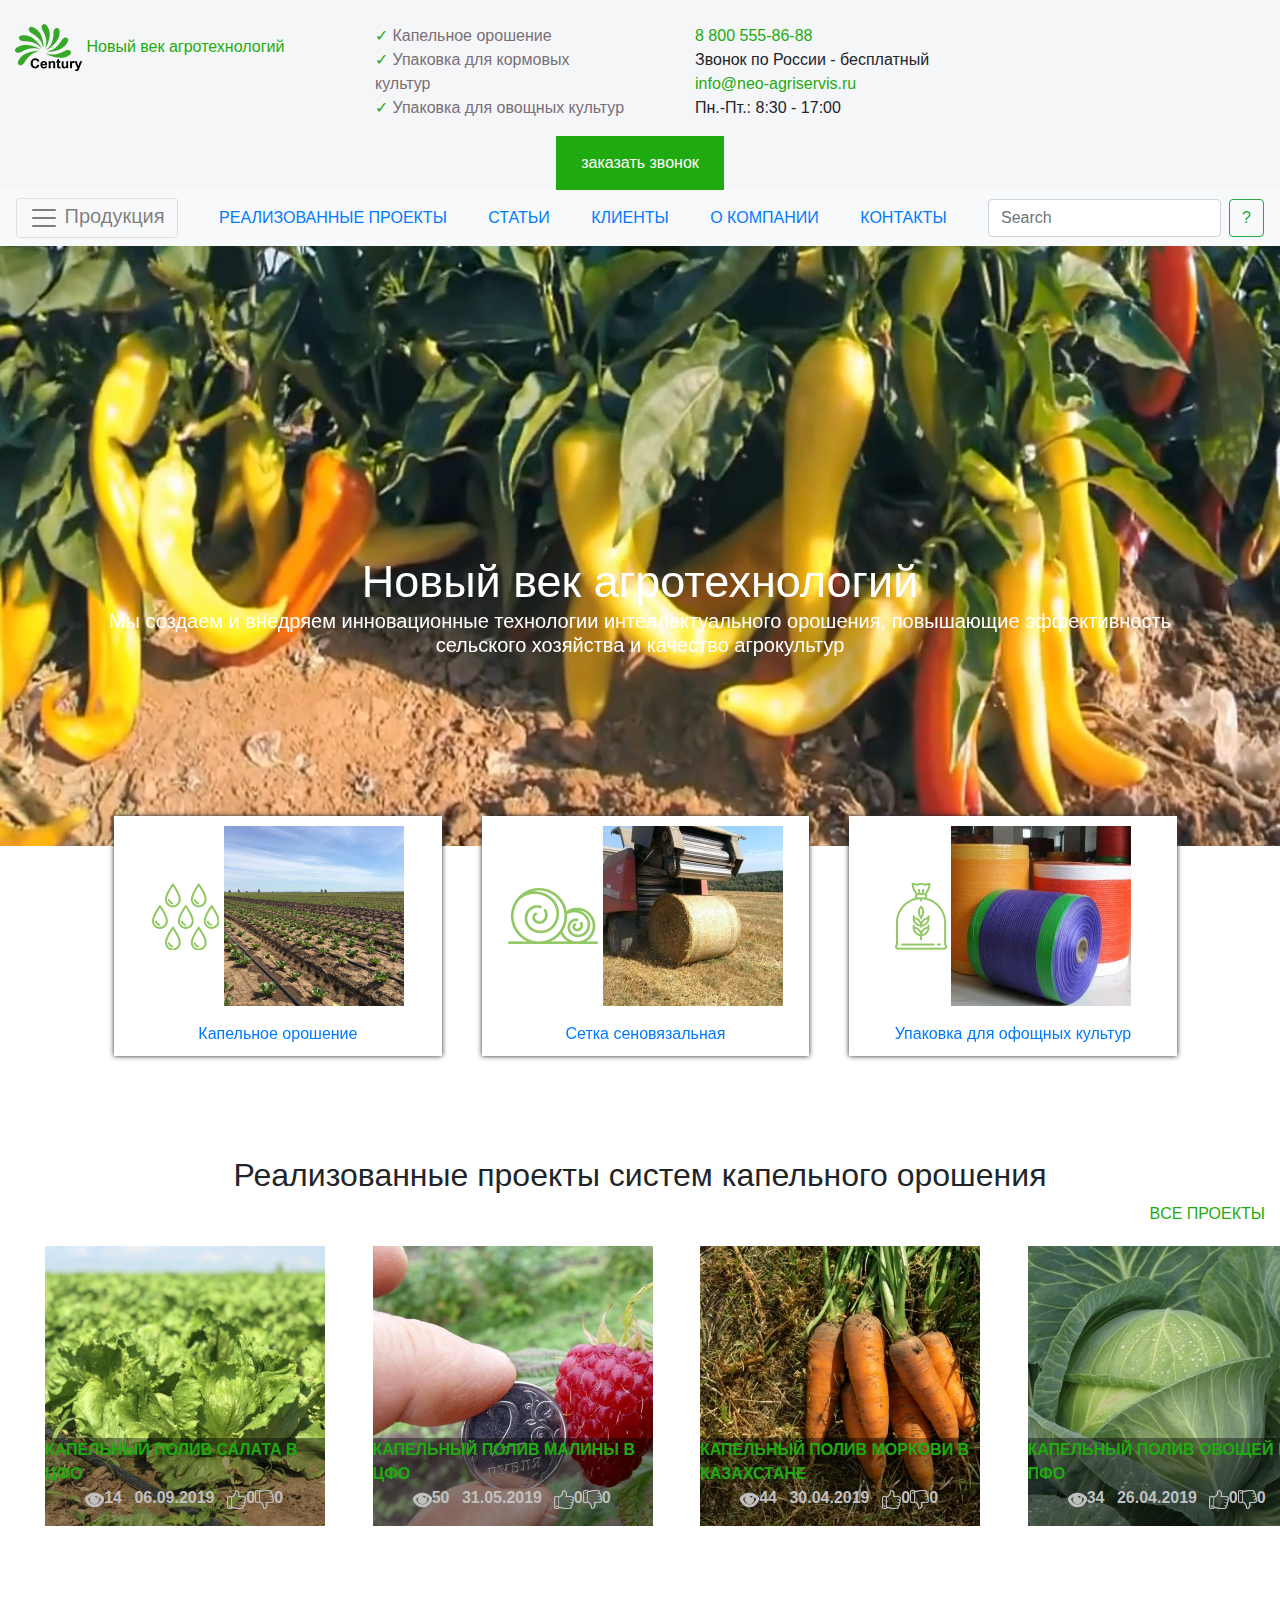
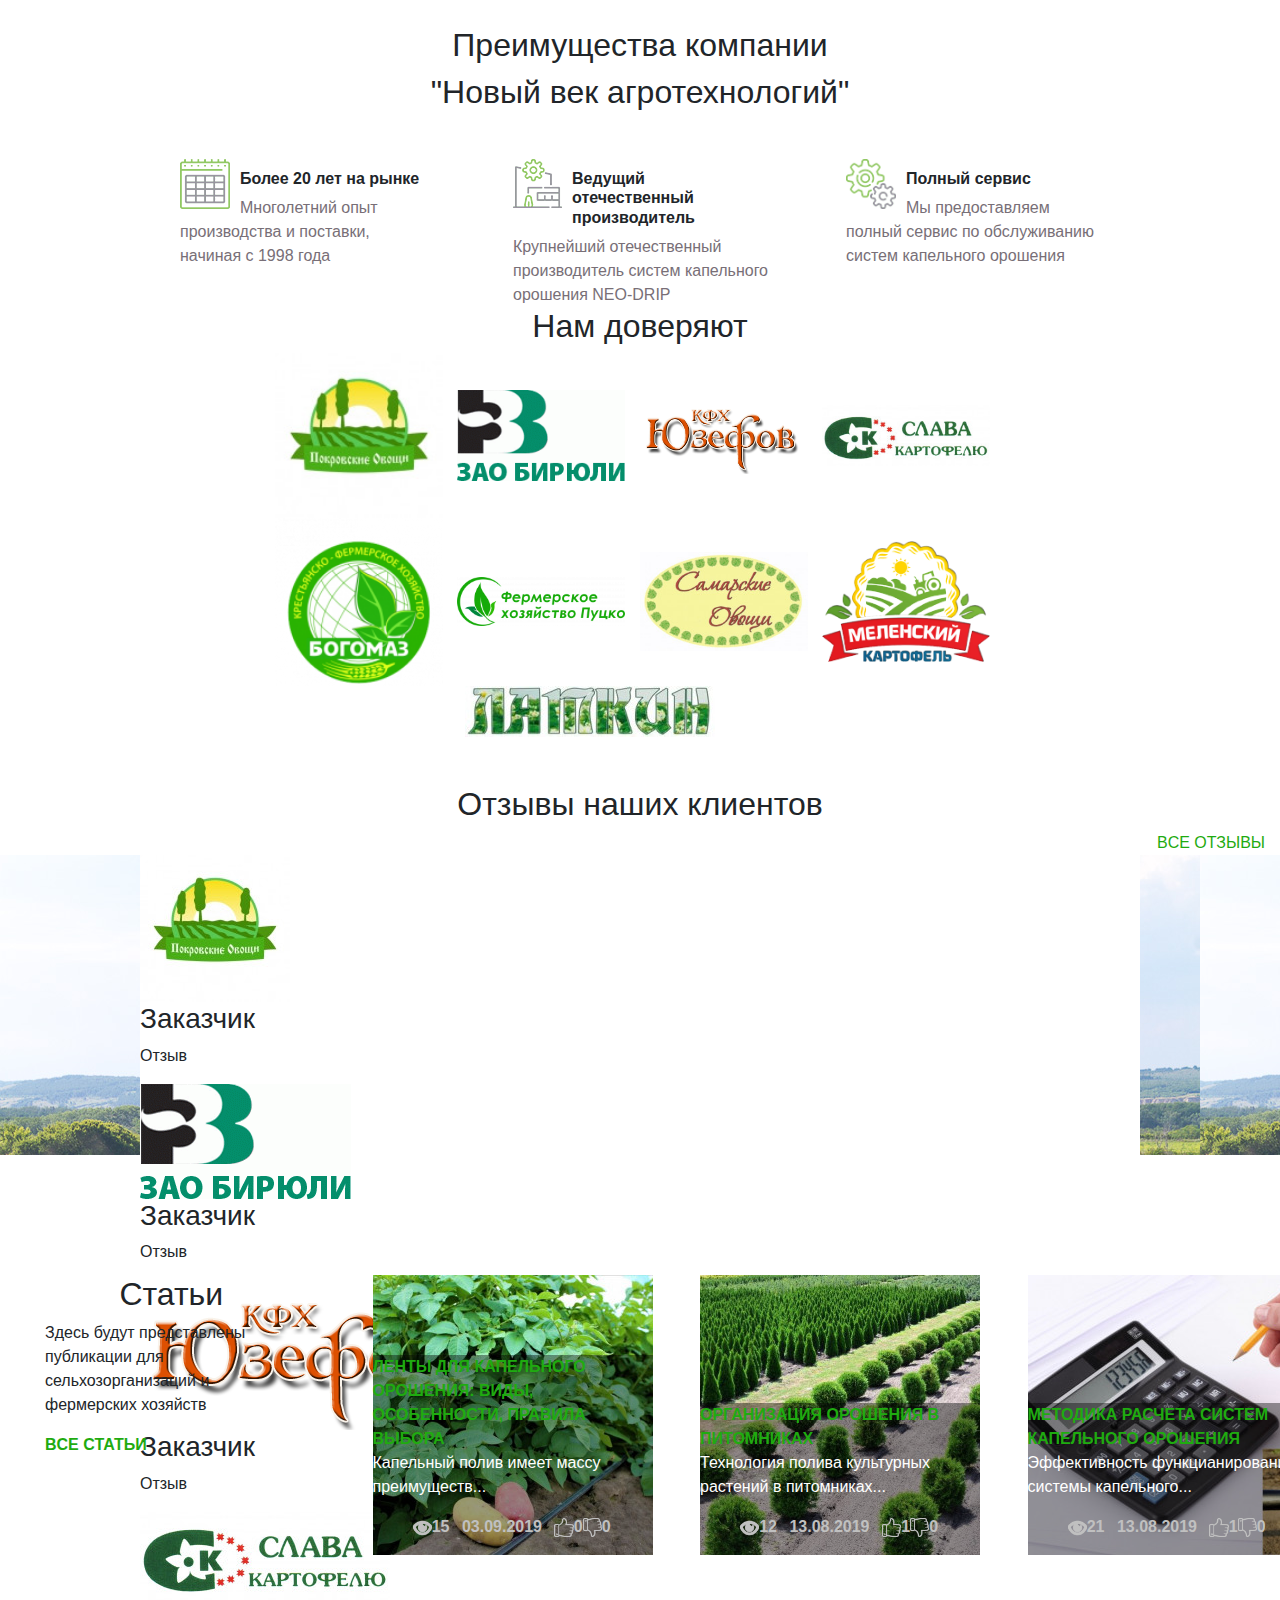
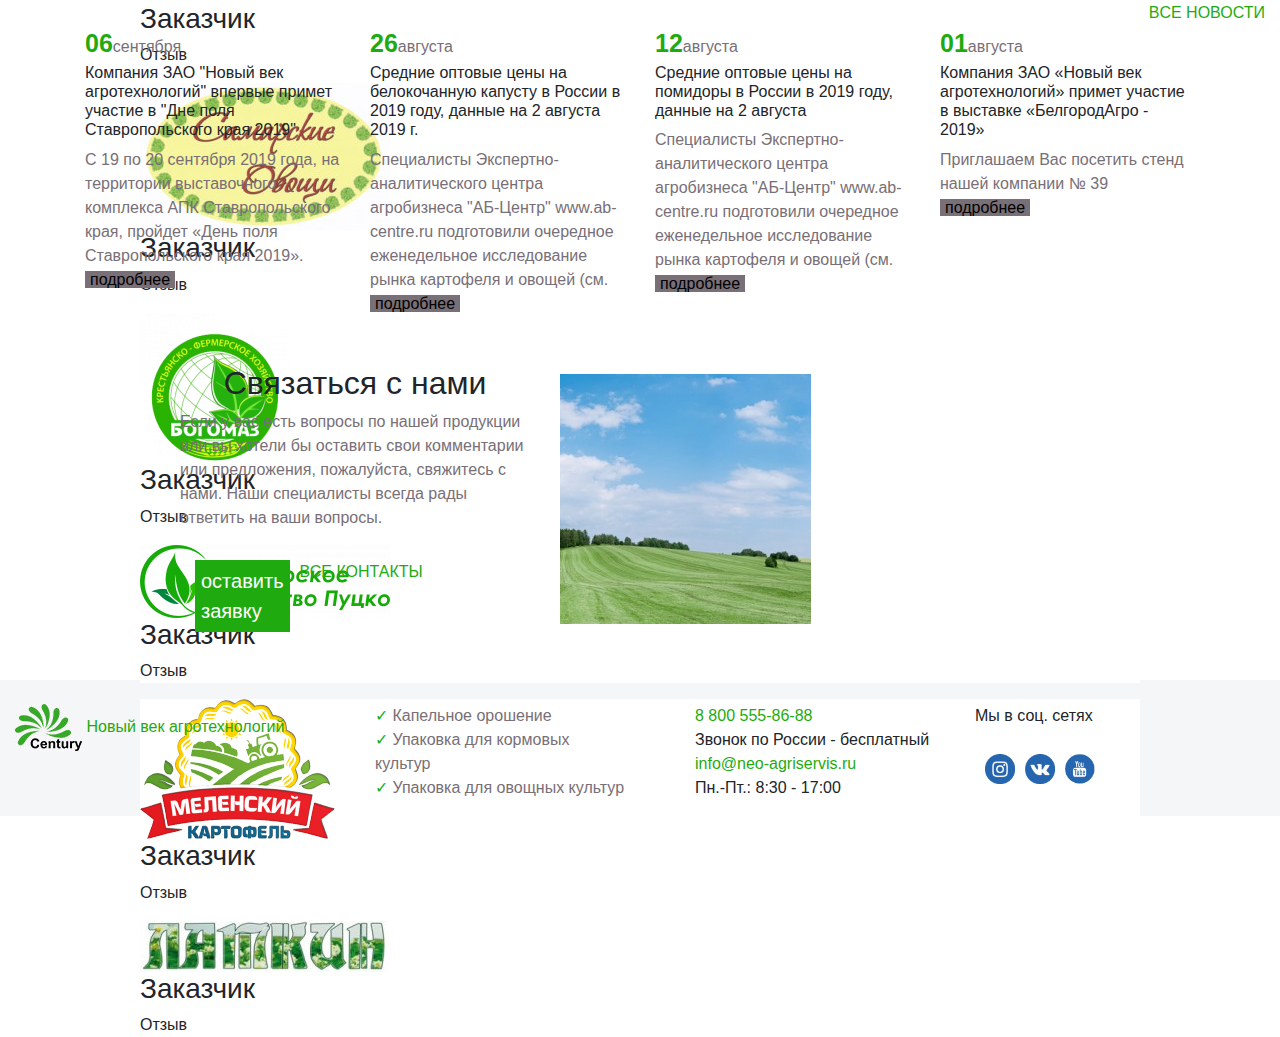
==== index.html @ cffcc02d "Update index.html" ====
<!DOCTYPE html>
<html lang="ru">

  <head>
    <link href="style.css" rel="stylesheet">
  	<meta charset="UTF-8">
  	<title>Century</title>
  	<meta name="viewport" content="width=device-width, initial-scale=1">
    <script src="https://code.jquery.com/jquery-3.2.1.slim.min.js" integrity="sha384-KJ3o2DKtIkvYIK3UENzmM7KCkRr/rE9/Qpg6aAZGJwFDMVNA/GpGFF93hXpG5KkN"
        crossorigin="anonymous"></script>
    <script src="https://cdnjs.cloudflare.com/ajax/libs/popper.js/1.12.9/umd/popper.min.js" integrity="sha384-ApNbgh9B+Y1QKtv3Rn7W3mgPxhU9K/ScQsAP7hUibX39j7fakFPskvXusvfa0b4Q"
        crossorigin="anonymous"></script>
    <script src="https://maxcdn.bootstrapcdn.com/bootstrap/4.0.0/js/bootstrap.min.js" integrity="sha384-JZR6Spejh4U02d8jOt6vLEHfe/JQGiRRSQQxSfFWpi1MquVdAyjUar5+76PVCmYl"
        crossorigin="anonymous"></script>
    <link rel="stylesheet" href="https://stackpath.bootstrapcdn.com/bootstrap/4.3.1/css/bootstrap.min.css" integrity="sha384-ggOyR0iXCbMQv3Xipma34MD+dH/1fQ784/j6cY/iJTQUOhcWr7x9JvoRxT2MZw1T" crossorigin="anonymous">
    <link rel="stylesheet" type="text/css" href="slick/slick.css"/>
    <link rel="stylesheet" type="text/css" href="slick/slick-theme.css"/>
  </head>

  <body>
  	<header>
  		<div id="header" class="container-fluid">
  		  <div class="row">
  		  	<div class="lable col-md-3 col-xs-12 mt-4">
  		  	   <img  class= "lable_pic" src="img/logo.jpg" alt="лого">
  		  	   <span class="brand">Новый век агротехнологий</span>
  		    </div>
  		    <div class="col-md-3 mt-4 d-none d-md-block">
  		      <ul class="header_links">
                               <li>
                          <a class="link" href=""> Капельное орошение</a>
            
                            </li>
                                <li>
                          <a class="link" href=""> Упаковка для кормовых культур</a>
            
                            </li>
                                <li>
                          <a class="link" href="">Упаковка для овощных культур</a>
            
                            </li>
              </ul>

  		    </div>
  		    <div class="col-md-3 mt-4 d-none d-md-block">
  		    	<ul>
  		    		<li>
  		    			<a class= "connect" href="">8 800 555-86-88</a> <br>
  		    			<span>Звонок по России - бесплатный</span>

  		    		</li>
  		    		<li>
  		    			<a class= "connect" href="">info@neo-agriservis.ru</a> <br>
  		    			<span>Пн.-Пт.: 8:30 - 17:00</span>
              </li>
  		
  		    	</ul>

  		    </div>
  		    <div class="call col-md-3 d-none d-md-block">
  		    	<!-- <a id="call" href="#" >заказать звонок</a> -->

  		    </div>
  		</div>
    </div>
      <div class="content">
      <button class="show_popup green_btn" rel="popup1">заказать звонок</button>
    </div>
    <div class="overlay_popup"></div>
    <div class="popup" id="popup1">
      <div class="object">
        <form class="ajaxForm" action="https://formcarry.com/s/Vk61WNeO0Vi" method="POST" accept-charset="UTF-8">
          <p><input type="text" id="fio" name="fio" placeholder="ФИО" required onChange="store()"></p>
          <p><input type="tel" id="tel" name="phonenumber" placeholder="Телефон" required onChange="store()"></p>
          <p><select name="region" id="selecter">
              <option value="none" hidden="">Регион</option>
              <option value="Краснодарский край">Краснодарский край</option>
              <option value="Оренбургская область">Оренбургская область</option>
              <option value="Республика Алтай">Республика Алтай</option>
              <option value="Тюменская область">Тюменская область</option>
            </select></p>
          <p><textarea id="com" rows="10" cols="45" name="message"></textarea></p>
          <input type="submit" name="отправить" class="green_btn">
        </form>
      </div>
    </div>



  	</header>
  	    <nav class="navbar navbar-light bg-light ">
        <button class="navbar-toggler" data-toggle="collapse" data-target="#navbarMenu">
            <span id="botton" class="navbar-toggler-icon"> </span>
            <span>Продукция</span>
        </button>
        <div class="collapse navbar-collapse" id="navbarMenu">
            <ul class="navbar-nav">
                <li class="nav-item">
                    <a href="#" class="nav-link">Капельное орошение</a>
                </li>
                <li class="nav-item">
                    <a href="#" class="nav-link">Упаковка для офощных культур</a>
                </li>
                <li class="nav-item">
                    <a href="#" class="nav-link">Упаковка для кормовых культур</a>
                </li>
                <li class="nav-item d-block d-md-none ">
                    <a href="#" class="nav-link">Реализованные проекты</a>
                </li>
                <li class="nav-item d-block d-md-none ">
                    <a href="#" class="nav-link">Статьи</a>
                </li>
                <li class="nav-item d-block d-md-none ">
                    <a href="#" class="nav-link">Клиенты</a>
                </li>
                <li class="nav-item d-block d-md-none ">
                    <a href="#" class="nav-link">О компании</a>
                </li>
                <li class="nav-item d-block d-md-none ">
                    <a href="#" class="nav-link">Контакты</a>
                </li>
            </ul>
        </div>
     <a class="d-none d-md-block" href="#">РЕАЛИЗОВАННЫЕ ПРОЕКТЫ</a>
     <a class="d-none d-md-block" href="#">СТАТЬИ</a>
     <a class="d-none d-md-block" href="#">КЛИЕНТЫ</a>
     <a class="d-none d-md-block" href="#">О КОМПАНИИ</a>
     <a class="d-none d-md-block" href="#">КОНТАКТЫ</a>
     <form class="form-inline">
    <input class="form-control mr-sm-2" type="search" placeholder="Search" aria-label="Search">
    <button class="btn btn-outline-success my-2 my-sm-0" type="submit">?</button>
  </form>
    </nav>
    <div class="intro">
        <div class="video">
            <video class="video_media" src="img/video.mp4" autoplay muted loop></video>
        </div>

        <div class="intro_content">
            <div class="container">
                <h1 class="intro_title1">Новый век агротехнологий</h1>
                <h3 class="intro_title2">Мы создаем и внедряем инновационные технологии интеллектуального орошения, повышающие эффективность сельского хозяйства и качество агрокультур</h3>
            </div>
        </div>
    </div>


<div class="conteiner">
  <div class="row">
    <div class="col-xs-0 col-md-1"></div>
    <div class="doublePic col-xs-12 col-md-3">
      <p>
        <img src="img/kap.png" alt="Капельное орошение эмблема">
<img src="img/pole.jpg" alt="Капельное орошение">
</p>
<a href="#" class="description">Капельное орошение</a>
  </div>
  <div class="doublePic col-xs-12 col-md-3 ">
      <p>
        <img src="img/ceno.png" alt="Сетка сеновязальная эмблема">
<img  src="img/1557319022494.JPEG" alt="Сетка сеновязальная">
</p>
<a href="#" class="description">Сетка сеновязальная</a>
  </div>
  <div class="doublePic col-xs-12 col-md-3 ">
      <p>
        <img src="img/ov.png" alt="Упаковка для офощных культур эмблема">
<img  src="img/motok.JPG" alt="Упаковка для офощных культур">
</p>
<a href="#" class="description">Упаковка для офощных культур</a>
  </div>
  <div class="col-xs-0 col-md-1"></div>
</div>
</div>
<!---->
<div class="completedProjects">
  <h2 class="completedProjectsText">Реализованные проекты систем капельного орошения</h2>
  <div class ="col-md-12"> <span class="allProjects"><a class="connect"  href="#">ВCЕ ПРОЕКТЫ</a></span></div>
<div class="conteiner">
  <div class="row">
    <div class="col-xs-12 col-md-3">
      <div class="image">
     <a href="#"> <img src="img/gogo.JPG.jpg" alt="Капельный полив салата"></a>
     <div class="imageText">
     <span><a href="#"> КАПЕЛЬНЫЙ ПОЛИВ САЛАТА В ЦФО</a></span>
     <ul>
    <li> <img class="imagePng" src="img/w128h1281338911594eye.png" alt="Глаз">14</li>
    <li>06.09.2019</li>
    <li><span> <img class="imagePng" src="img/like.png" alt="like">0<img class="imagePng" src="img/dislike.png" alt="dislike">0</span></li>
   </ul>
   </div>
   </div>
    </div>
    <div class="col-xs-12 col-md-3">
      <div class="image">
     <a href="#"> <img src="img/IMG_8716_0.JPG" alt="Капельный полив малины"></a>
     <div class="imageText">
     <span><a href="#"> КАПЕЛЬНЫЙ ПОЛИВ МАЛИНЫ В ЦФО</a></span>
     <ul>
    <li> <img class="imagePng" src="img/w128h1281338911594eye.png" alt="Глаз">50</li>
    <li>31.05.2019</li>
    <li><span> <img class="imagePng" src="img/like.png" alt="like">0<img class="imagePng" src="img/dislike.png" alt="dislike">0</span></li>
   </ul>
   </div>
   </div>
    </div>
    <div class="col-xs-12 col-md-3">
      <div class="image">
     <a href="#"> <img src="img/GP9Q2319.jpg" alt="Капельный полив моркови"></a>
     <div class="imageText">
     <span><a href="#"> КАПЕЛЬНЫЙ ПОЛИВ МОРКОВИ В КАЗАХСТАНЕ</a></span>
     <ul>
    <li> <img class="imagePng" src="img/w128h1281338911594eye.png" alt="Глаз">44</li>
    <li>30.04.2019</li>
    <li><span> <img class="imagePng" src="img/like.png" alt="like">0<img class="imagePng" src="img/dislike.png" alt="dislike">0</span></li>
   </ul>
   </div>
   </div>
    </div>
    <div class="col-xs-12 col-md-3">
      <div class="image">
     <a href="#"> <img src="img/a_003.jpg" alt="Капельный полив овощей"></a>
     <div class="imageText">
     <span><a href="#"> КАПЕЛЬНЫЙ ПОЛИВ ОВОЩЕЙ В ПФО</a></span>
     <ul>
    <li> <img class="imagePng" src="img/w128h1281338911594eye.png" alt="Глаз">34</li>
    <li>26.04.2019</li>
    <li><span> <img class="imagePng" src="img/like.png" alt="like">0<img class="imagePng" src="img/dislike.png" alt="dislike">0</span></li>
   </ul>
   </div>
   </div>


  </div>
</div>
</div>
</div>
<!---->
  <div class="completedProjects container">
          <div class="completedProjectsText">
        <h2>Преимущества компании </h2>
        <h2>"Новый век агротехнологий"</h2>
      </div>
      <div class="row mt-5">
      <div class="col-xs-0 col-md-1"></div>
      <div class="col-xs-12 col-md-3 mr-md-5">
        <div class="advantages">
          <img src="img/1.png" alt="20 years">
        </div>
          <div class="advantages">
          <h6 class="advantagesTitle">Более 20 лет на рынке</h6>
          <span class="advantagesText">Многолетний опыт производства и поставки, начиная с 1998 года</span>
        </div>
      </div>
      <div class="col-xs-12 col-md-3  mr-md-5">
        <div class="advantages">
          <img src="img/4.png" alt="leader">
        </div>
        <div class="advantages">
          <h6 class="advantagesTitle">Ведущий отечественный производитель</h6>
          <span class="advantagesText">Крупнейший отечественный производитель систем капельного орошения NEO-DRIP</span>
        </div>
      </div>
      <div class="col-xs-12 col-md-3  mr-md-5">
        <div class="advantages">
          <img src="img/6.png" alt="service">
        </div>
        <div class="advantages">
          <h6 class="advantagesTitle">Полный сервис</h6>
          <span class="advantagesText">Мы предоставляем полный сервис по обслуживанию систем капельного орошения</span>
        </div>
      </div>
      <div class="col-xs-0 col-md-1"></div>
    </div>
  </div>
  <div class="container">
    <h2 class="completedProjectsText">Нам доверяют</h2>
    <div class="row">
      <div class="col-xs-0 col-md-2"></div>
      <div class="col-xs-4 col-md-8">
        <img class="companyImg" src="img/ovosh.jpg" alt="company">
        <img class="companyImg" src="img/zao.gif" alt="company">
        <img class="companyImg" src="img/uzef.png" alt="company">
        <img class="companyImg" src="img/374544.jpg" alt="company">
      </div>
      <div class="col-xs-0 col-md-2"></div>
       <div class="col-xs-0 col-md-2"></div>
      <div class="col-xs-4 col-md-8">
        <img class="companyImg" src="img/bogomaz-logo.png" alt="company">
        <img class="companyImg" src="img/ferma.png" alt="company">
        <img class="companyImg" src="img/a.jpg" alt="company">
        <img class="companyImg" src="img/kartofel.png" alt="company">

      </div>
      <div class="col-xs-0 col-md-2"></div>
    <div class="col-xs-2 col-md-4"></div>
    <div class="col-xs-8 col-md-4">
      <img src="img/latkin-logo.jpg" alt="company">
    </div>
    <div class="col-xs-2 col-md-4"></div>
  </div>
</div>
<h2 class="completedProjectsText mt-5">Отзывы наших клиентов</h2>
  <div class ="col-md-12"> <span class="allProjects"><a class="connect"  href="#">ВCЕ ОТЗЫВЫ</a></span></div>
<div class="reviews">
   
<div class="blockSlider">
  <div class="sl">
    <div class="sl_slide">
      <img src="img/ovosh.jpg" alt="slide" class=sl_img>
      <div class="sl_text">
        <h3 class="sl_zag">Заказчик</h3>
        <p class="sl_desc">Отзыв</p>
      </div>
    </div>
    <div class="sl_slide">
      <img src="img/zao.gif" alt="slide" class=sl_img>
      <div class="sl_text">
        <h3 class="sl_zag">Заказчик</h3>
        <p class="sl_desc">Отзыв</p>
      </div>
    </div>
    <div class="sl_slide">
      <img src="img/uzef.png" alt="slide" class=sl_img>
      <div class="sl_text">
        <h3 class="sl_zag">Заказчик</h3>
        <p class="sl_desc">Отзыв</p>
      </div>
    </div>
    <div class="sl_slide">
      <img src="img/374544.jpg" alt="slide" class=sl_img>
      <div class="sl_text">
        <h3 class="sl_zag">Заказчик</h3>
        <p class="sl_desc">Отзыв</p>
      </div>
    </div>
    <div class="sl_slide">
      <img src="img/a.jpg" alt="slide" class=sl_img>
      <div class="sl_text">
        <h3 class="sl_zag">Заказчик</h3>
        <p class="sl_desc">Отзыв</p>
      </div>
    </div>
    <div class="sl_slide">
      <img src="img/bogomaz-logo.png" alt="slide" class=sl_img>
      <div class="sl_text">
        <h3 class="sl_zag">Заказчик</h3>
        <p class="sl_desc">Отзыв</p>
      </div>
    </div>
    <div class="sl_slide">
      <img src="img/_olcqEoeag65jRsN.png" alt="slide" class=sl_img>
      <div class="sl_text">
        <h3 class="sl_zag">Заказчик</h3>
        <p class="sl_desc">Отзыв</p>
      </div>
    </div>
    <div class="sl_slide">
      <img src="img/_001.png" alt="slide" class=sl_img>
      <div class="sl_text">
        <h3 class="sl_zag">Заказчик</h3>
        <p class="sl_desc">Отзыв</p>
      </div>
    </div>
    <div class="sl_slide">
      <img src="img/latkin-logo.jpg" alt="slide" class=sl_img>
      <div class="sl_text">
        <h3 class="sl_zag">Заказчик</h3>
        <p class="sl_desc">Отзыв</p>
      </div>
    </div>
</div>
</div>
</div>
<!---->
<div class="completedProjects">
<div class="conteiner">
  <div class="row">
    <div class="col-xs-12 col-md-3">
      <div class="image">
     <h2 class="completedProjectsText">Статьи</h2>
    <p>Здесь будут представлены публикации для сельхозорганизаций и фермерских хозяйств</p>
    <p><a class="articles" href="#">ВCЕ СТАТЬИ</a></p>
   </div>
    </div>
    <div class="col-xs-12 col-md-3">
      <div class="image">
     <a href="#"> <img src="img/file1.jpg" alt="Капельный полив малины"></a>
     <div class="imageText">
     <span><a href="#"> ЛЕНТЫ ДЛЯ КАПЕЛЬНОГО ОРОШЕНИЯ: ВИДЫ, ОСОБЕННОСТИ, ПРАВИЛА ВЫБОРА</a></span>
     <p>Капельный полив имеет массу преимуществ...</p>
     <ul>
    <li> <img class="imagePng" src="img/w128h1281338911594eye.png" alt="Глаз">15</li>
    <li>03.09.2019</li>
    <li><span> <img class="imagePng" src="img/like.png" alt="like">0<img class="imagePng" src="img/dislike.png" alt="dislike">0</span></li>
   </ul>
   </div>
   </div>
    </div>
    <div class="col-xs-12 col-md-3">
      <div class="image">
     <a href="#"> <img src="img/a_002.jpg" alt="Капельный полив моркови"></a>
     <div class="imageText">
     <span><a href="#"> ОРГАНИЗАЦИЯ ОРОШЕНИЯ В ПИТОМНИКАХ</a></span>
     <p>Технология полива культурных растений в питомниках...</p>
     <ul>
    <li> <img class="imagePng" src="img/w128h1281338911594eye.png" alt="Глаз">12</li>
    <li>13.08.2019</li>
    <li><span> <img class="imagePng" src="img/like.png" alt="like">1<img class="imagePng" src="img/dislike.png" alt="dislike">0</span></li>
   </ul>
   </div>
   </div>
    </div>
    <div class="col-xs-12 col-md-3">
      <div class="image">
     <a href="#"> <img src="img/calcul.jpg" alt="Капельный полив овощей"></a>
     <div class="imageText">
     <span><a href="#">МЕТОДИКА РАСЧЕТА СИСТЕМ КАПЕЛЬНОГО ОРОШЕНИЯ</a></span>
     <p>Эффективность функцианирования системы капельного...</p>
     <ul>
    <li> <img class="imagePng" src="img/w128h1281338911594eye.png" alt="Глаз">21</li>
    <li>13.08.2019</li>
    <li><span> <img class="imagePng" src="img/like.png" alt="like">1<img class="imagePng" src="img/dislike.png" alt="dislike">0</span></li>
   </ul>
   </div>
   </div>


  </div>
</div>
</div>
</div>
<!---->
<div class="news">
  <h2 class="completedProjectsText">Архив новостей</h2>
  <div class ="col-md-12"> <span class="allProjects"><a class="connect"  href="#">ВCЕ НОВОСТИ</a></span></div>
<div class="container">
  <div class="row">
    <div class="newsText col-xs-12 col-md-3">
      <span class="newsDate">06</span><span class="newsCont">сентября</span>
      <h6>Компания ЗАО "Новый век агротехнологий" впервые примет участие в "Дне поля Ставропольского края 2019"</h6>
      <span class="newsCont">С 19 по 20 сентября 2019 года, на территории выставочного комплекса АПК Ставропольского края, пройдет «День поля Ставропольского края 2019».</span>
      <span class="buttonLink"><a href="#">подробнее</a></span>

      
    </div>
    <div class="newsText col-xs-12 col-md-3">
      <span class="newsDate">26</span><span class="newsCont">августа</span>
      <h6>Средние оптовые цены на белокочанную капусту в России в 2019 году, данные на 2 августа 2019 г.</h6>
      <span class="newsCont">Специалисты Экспертно-аналитического центра агробизнеса "АБ-Центр" www.ab-centre.ru подготовили очередное еженедельное исследование рынка картофеля и овощей (см. </span>
      <span class="buttonLink"><a href="#">подробнее</a></span>
      
    </div>
    <div class="newsText col-xs-12 col-md-3">
      <span class="newsDate">12</span><span class="newsCont">августа</span>
      <h6>Средние оптовые цены на помидоры в России в 2019 году, данные на 2 августа</h6>
      <span class="newsCont">Специалисты Экспертно-аналитического центра агробизнеса "АБ-Центр" www.ab-centre.ru подготовили очередное еженедельное исследование рынка картофеля и овощей (см. </span>
      <span class="buttonLink"><a href="#">подробнее</a></span>
      
    </div>
    <div class="newsText col-xs-12 col-md-3">
      <span class="newsDate">01</span><span class="newsCont">августа</span>
      <h6>Компания ЗАО «Новый век агротехнологий» примет участие в выставке «БелгородАгро - 2019»</h6>
      <span class="newsCont">Приглашаем Вас посетить стенд нашей компании № 39</span>
      <span class="buttonLink"><a href="#">подробнее</a></span>
      
    </div>

  </div>
</div>
</div>
<div class="container mt-5 mb-5">
  <div class="row">
    <div class="col-xs-0 col-md-1"></div>
    <div class="col-xs-0 col-md-4">
      <h2 class="completedProjectsText">Связаться с нами</h2>
      <span class="newsCont">Если у вас есть вопросы по нашей продукции или вы хотели бы оставить свои комментарии или предложения, пожалуйста, свяжитесь с нами. Наши специалисты всегда рады ответить на ваши вопросы.</span>
      <div class="call col-md-3 d-none d-md-block" >
            <a href="" id="contact">оставить заявку</a>
          </div>
          <span><a class="connect"  href="#">ВСЕ КОНТАКТЫ</a></span>
      
    </div>
   <div class="unknown col-xs-0 col-md-4">
      <img src="img/4427.field.jpg" alt="В папке не было такой картинки, это моя">
    </div>
    <div class="col-xs-0 col-md-1"></div>
  </div>
  </div>
  <div id="unheader" class="container-fluid d-none d-md-block">
        <div class="row">
          <div class="col-md-3 col-xs-12 mt-4">
             <img  class= "lable_pic" src="img/logo.jpg" alt="лого">
             <span class="brand">Новый век агротехнологий</span>
          </div>
          <div class="col-md-3 mt-4">
            <ul class="header_links">
                               <li>
                          <a class="link" href=""> Капельное орошение</a>
            
                            </li>
                                <li>
                          <a class="link" href=""> Упаковка для кормовых культур</a>
            
                            </li>
                                <li>
                          <a class="link" href="">Упаковка для овощных культур</a>
            
                            </li>
              </ul>

          </div>
          <div class="col-md-3 mt-4">
            <ul>
              <li>
                <a class= "connect" href="">8 800 555-86-88</a> <br>
                <span>Звонок по России - бесплатный</span>

              </li>
              <li>
                <a class= "connect" href="">info@neo-agriservis.ru</a> <br>
                <span>Пн.-Пт.: 8:30 - 17:00</span></li>
      
            </ul>

          </div>
          <div class="col-md-3 d-none d-md-block mt-4" >
            <p>Мы в соц. сетях</p>
            <a href="#"><img class="soc" src="img/586_oooo.plus.png" alt="inst"></a>
            <a href="#"><img class="soc" src="img/949_oooo.plus.png" alt="vk"></a>
            <a href="#"><img class="soc" src="img/1346_oooo.plus.png" alt="yt"></a>

          </div>
        </div>
      </div>
<script src="http://yastatic.net/jquery/2.1.3/jquery.min.js"></script>
  <script src="slick/slick.min.js"></script>
  <script src="script.js"></script>
  <script src="https://ajax.googleapis.com/ajax/libs/jquery/2.2.4/jquery.min.js"></script>
</body>

</html>
---- style.css ----
@font-face  {
    font-family:Open Sans;
    src: url('Open Sans.ttf');
   }
   body {
    font-family:'Open Sans';
   }
   li  {
    list-style-type: none; 
   }
.brand {
  color: #1fab10;
}
   .header_links li:before  {
    content: "✓"; 
    color: #1fab10;
   }
  li a {
	text-decoration:none !important;
   }
  .connect {
    color: #1fab10;
   }
   .link {
    color:#786f77;
   }
   .call  {
    margin-top: 30px;
   }
   #call  {
   	padding: 6px;
   	color: white;
   	background: #1fab10;
   	font-size: 20px;
   }
   header  {
   	background: #f5f6f8;
   }
   .intro {
    max-height: 100vh;
    overflow: hidden;
    position: relative;
    background: url("cover.jpg") center no-repeat;
    background-size: cover;
}

.intro_content {
    display: flex;
    flex-direction: column;
    justify-content: center;
    width: 100%;
    height: 100%;

    position: absolute;
    top: 0;
    left: 0;
}

 .intro_title1 {
    margin: 0;
    font-size: 45px;
    color: white;
    text-align: center;
}
.intro_title2 {
    margin: 0;
    font-size: 20px;
    color: white;
    text-align: center;
}

.container {
    width: 100%;
    max-width: 1200px;
    margin: 0 auto;
}

.video {
    position: relative;
    padding-bottom: 56.25%;
}

.video_media {
    width: 100%;
    height: auto;
    position: absolute;
    top: 0;
    left: 0;
}
.doublePic {
    box-shadow: 0 0 5px;
    padding: 10px;
    margin: 30px 20px 0 20px;
    background-color: white;
    text-align:center;
}
.completedProjects {
  margin-top: 100px;
}
.completedProjectsText {
  text-align: center;
}
.allProjects {
 display: block;
text-align: right;
}
.image {
  display:inline-block;
  position:relative;
  margin-left: 45px;
  margin-top: 20px;
}
.image .imageText {
display:block;
position:absolute;
left:0;
bottom:0;
width:100%;
color:white;
background: rgba(0,0,0,0.4);
}
.imagePng {
width: 8%;
height: 8%;
}
.image li {
  margin-right: 8px;
   display: inline;
   color: #C0C0C0;
  font-weight:bold;
}
.image a {
  color: #1fab10;
  text-decoration:none !important;
  font-weight:bold;
}
.imageBlock {
  margin-right: 10px;
}
.advantages {
  margin-top: 10px;
}
.advantages img {
float: left;
margin-right: 10px;
margin-top: 10px;
}
.advantagesTitle {
  font-weight:bold;
}
.advantagesText {
  color: #786f77;
  margin:auto;
}
.completedProjects {
  background: url('img/')
}
.companyImg {
  margin-right: 10px;
  width: 20%;
}
.reviews {
  background: url('img/IMG_4385.jpg');
  height: 300px;
}
.blockSlider {
 max-width:300px;
  margin-left: auto;
    margin-right: auto;
     background-color: white;
}
.sl_slide {
  position: relative;
  background-color: white;
}
.newsDate {
  color: #1fab10;
  font-size: 25px;
  font-weight: bold;
}
.newsCont {
  color: #786f77;
}
.buttonLink {
background-color: #786f77;

}
.buttonLink a {
  color: #000000;
  padding: 5px;
  text-decoration:none !important;
}
.buttonLink a:hover {
  background: #1fab10;
}
#contact {
  padding: 6px;
  color: white;
  background: #1fab10;
  font-size: 20px;
  float: left;
  margin-right: 10px;
}
#unheader {
  background: #f5f6f8;
}
.soc {
  width: 30px;
  height: 30px;
  float: left;
  margin:10px 0 0 10px;
}
.unknown {
  margin-top: 10px;
}
/*fom*/
textarea {
  width: 100%;
  resize: none;
}

.content {
  text-align: center;
}


button {
  padding: 15px 25px;
  font-size: 22px;
  text-decoration: none;
  margin: 20px;
  color: #fff;
  position: relative;
  display: inline-block;
  cursor: pointer;
  border: 0;
  background-color: #1fab10;
}

input, textarea {
  color: #494949;
  border: 1px solid #0000;
  background: #e6e7eb;
  font-size: 14px;
  margin: 0 0 10px;
  padding: 5px;
  width: 100%;
  line-height: 1.5;
}


.green_btn {
    background-color:#1fab10;
}
form .green_btn {
cursor: pointer;    
color: #fff;
}


.overlay_popup {
  display:none;
  position:fixed;
  z-index: 999;
  top:0;
  right:0; 
  left:0;
  bottom:0;
  background:#000; 
  opacity:0.5;
}

.popup {
  display: none;
  z-index: 1000;
  width:50%;
  position:fixed;
}


.object{
    width: 310px;
    height: 550px;
    background-color: white;
    padding: 50px 70px;
    border: 1px solid #55acee;
    margin: 0 0 0 7px;
}
@media screen and (min-width: 728px) {
  .doublePic {
    margin: -150px 20px 0 20px;
}
.advantages img {
margin-top: -10px;
}
.companyImg {
  margin-right: 10px;
  width: 23%;
}
.blockSlider {
 max-width:1000px;
  margin-left: auto;
    margin-right: auto;
     background-color: white;
}
.object{
  width: 600px;
  height:600px;
   margin: 0 0 0 450px;
  }

.popup {
  position:absolute;
}
}
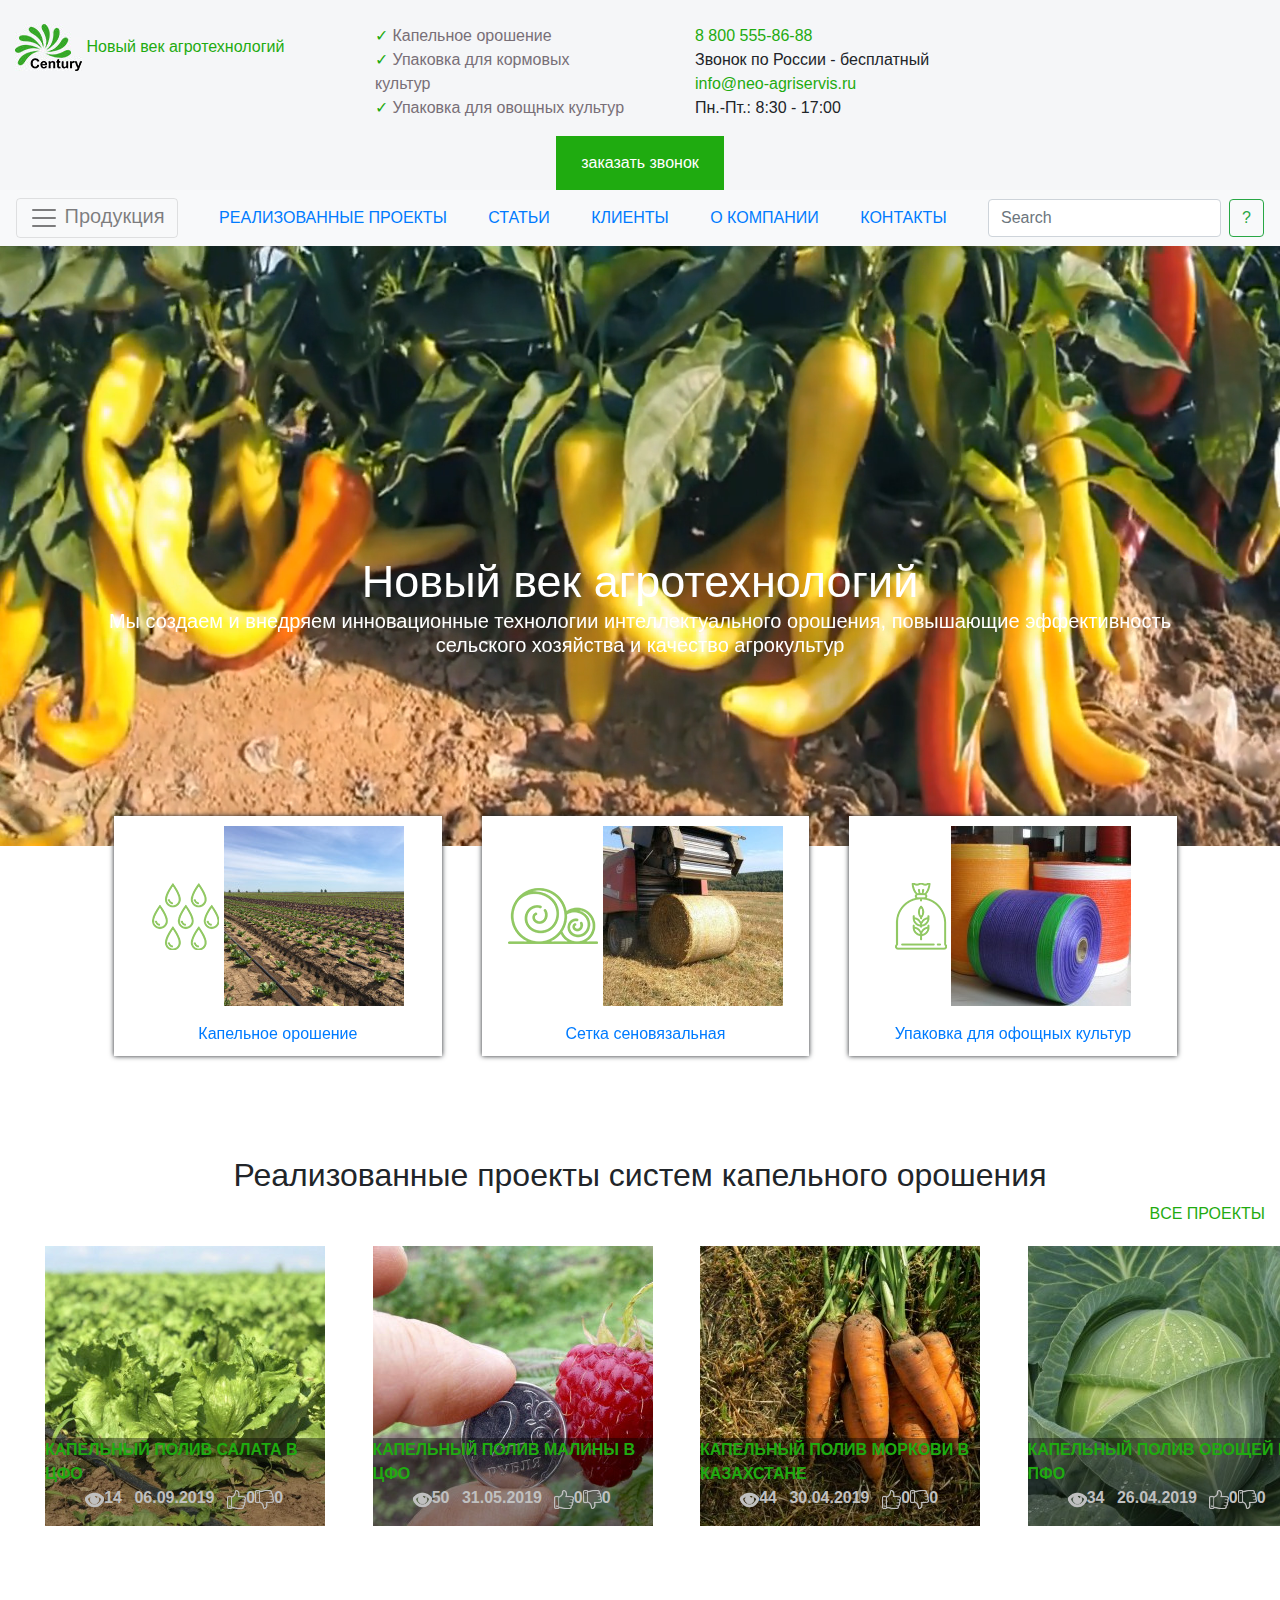
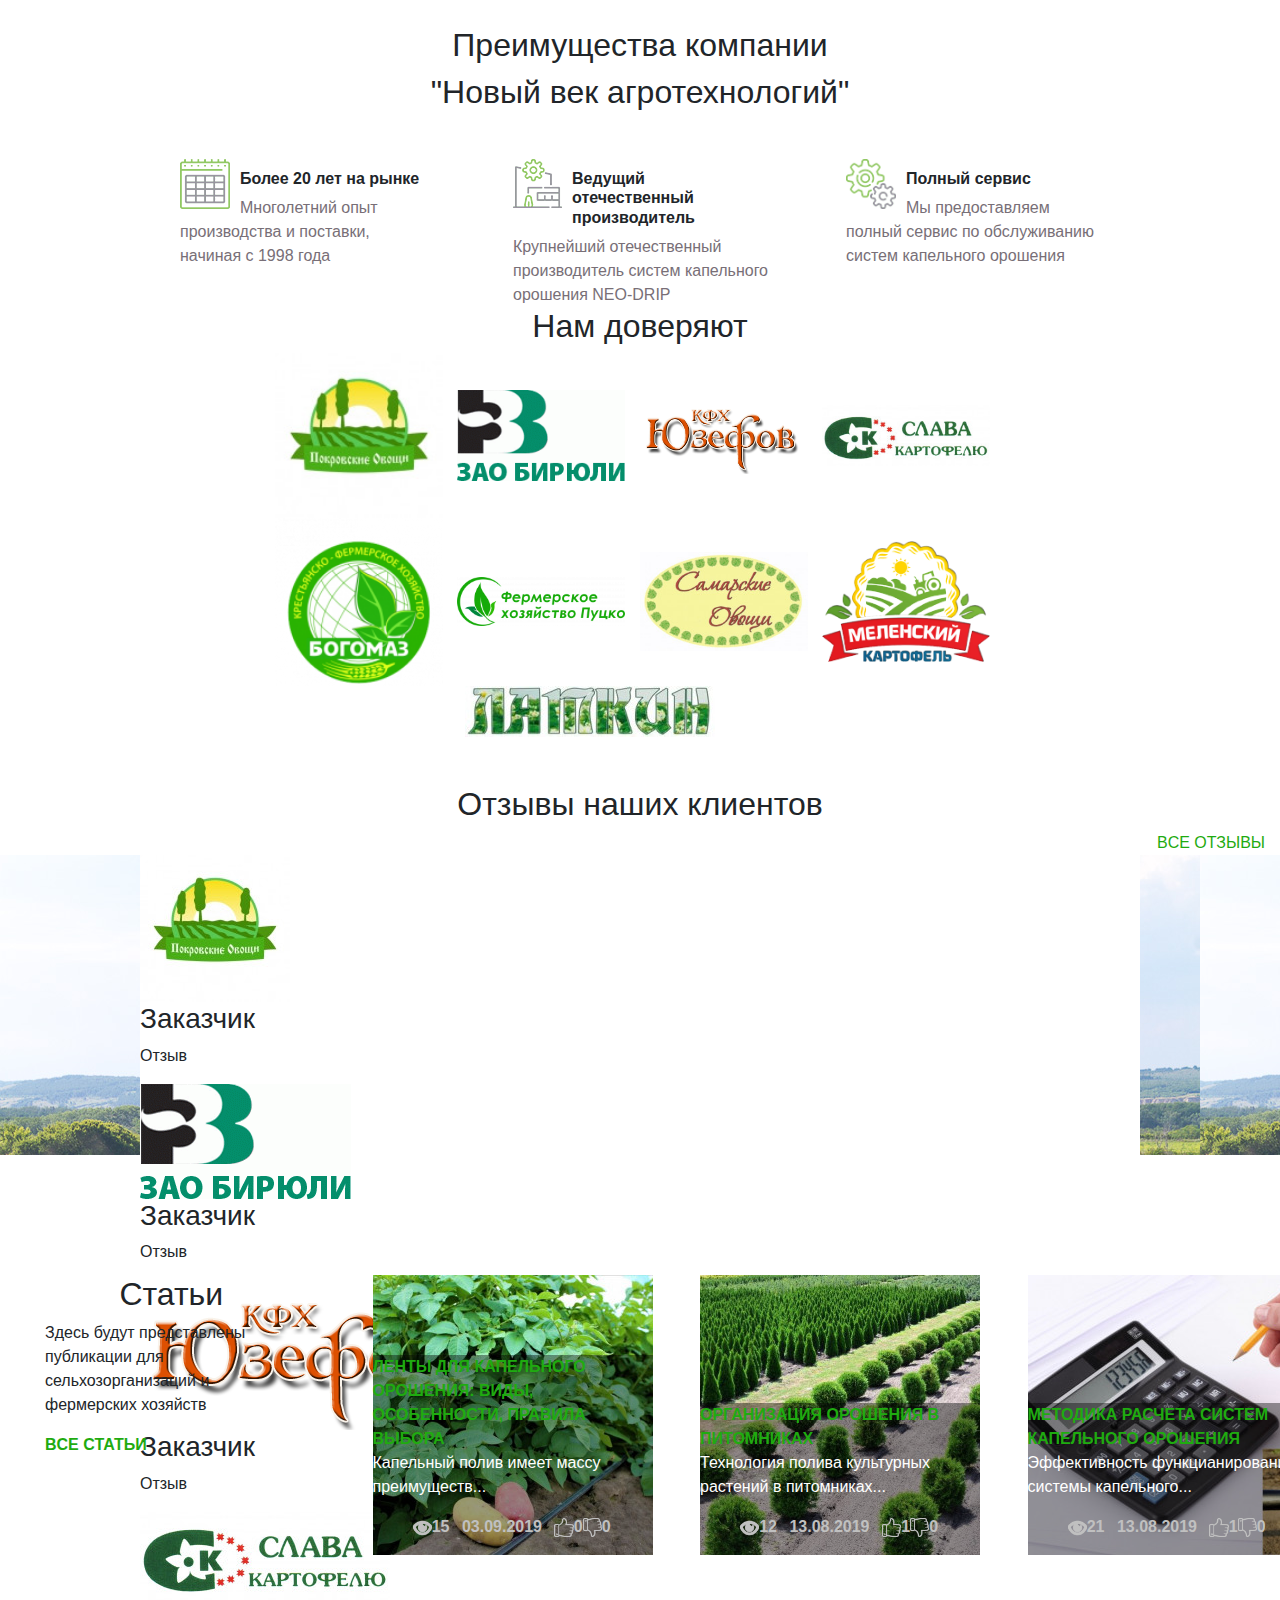
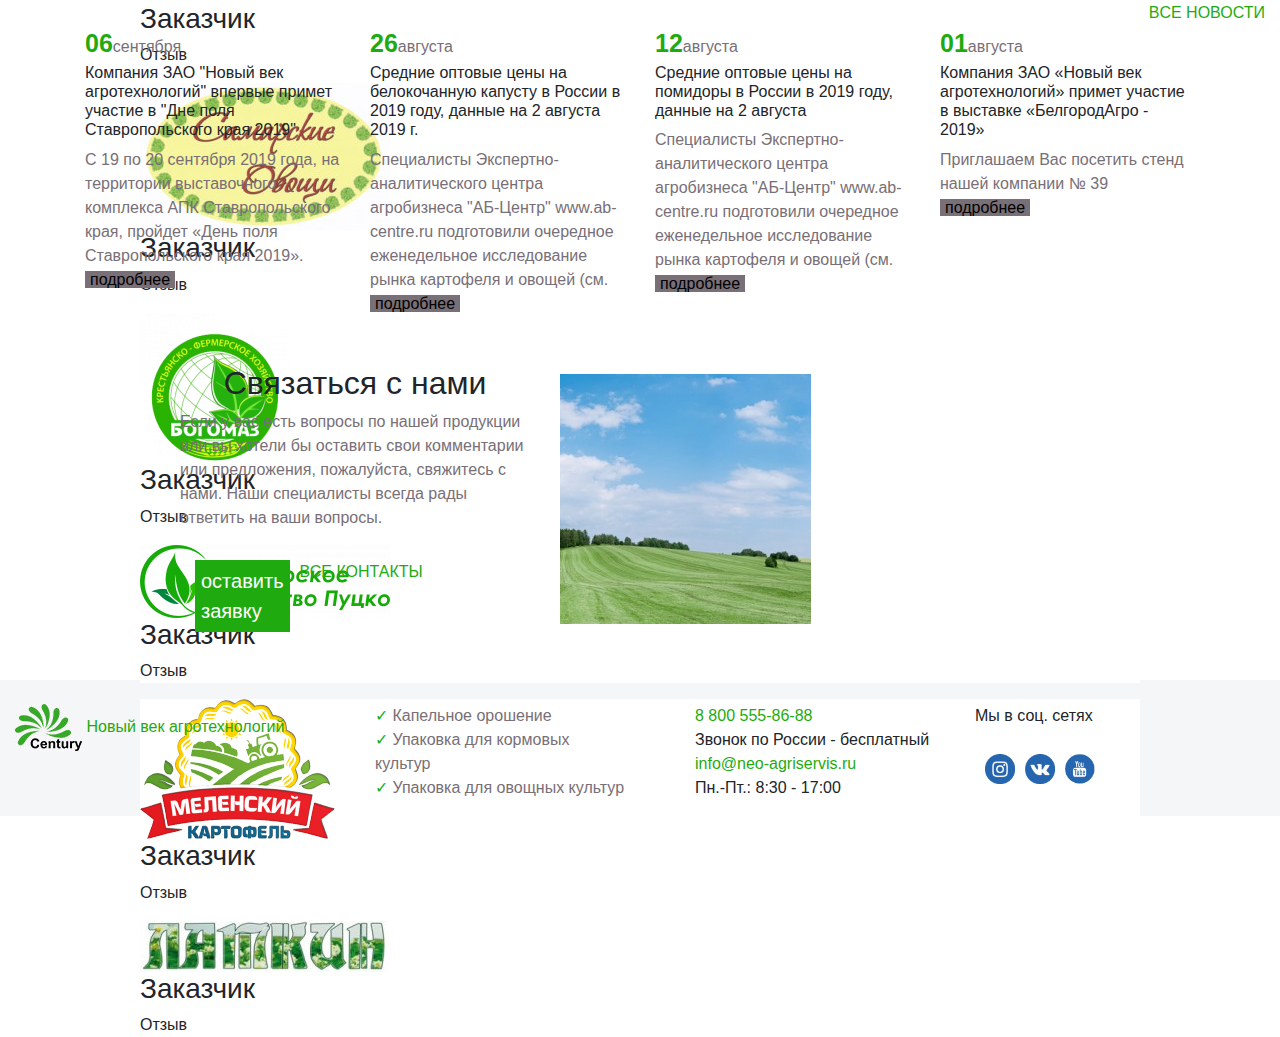
==== commit 0acc30af: "prestore" ====
--- a/index.html
+++ b/index.html
@@ -70,8 +70,8 @@
     <div class="popup" id="popup1">
       <div class="object">
         <form class="ajaxForm" action="https://formcarry.com/s/Vk61WNeO0Vi" method="POST" accept-charset="UTF-8">
-          <p><input type="text" id="fio" name="fio" placeholder="ФИО" required onChange="store()"></p>
-          <p><input type="tel" id="tel" name="phonenumber" placeholder="Телефон" required onChange="store()"></p>
+          <p><input type="text" id="fio" name="fio" placeholder="ФИО" required></p>
+          <p><input type="tel" id="tel" name="phonenumber" placeholder="Телефон" required></p>
           <p><select name="region" id="selecter">
               <option value="none" hidden="">Регион</option>
               <option value="Краснодарский край">Краснодарский край</option>
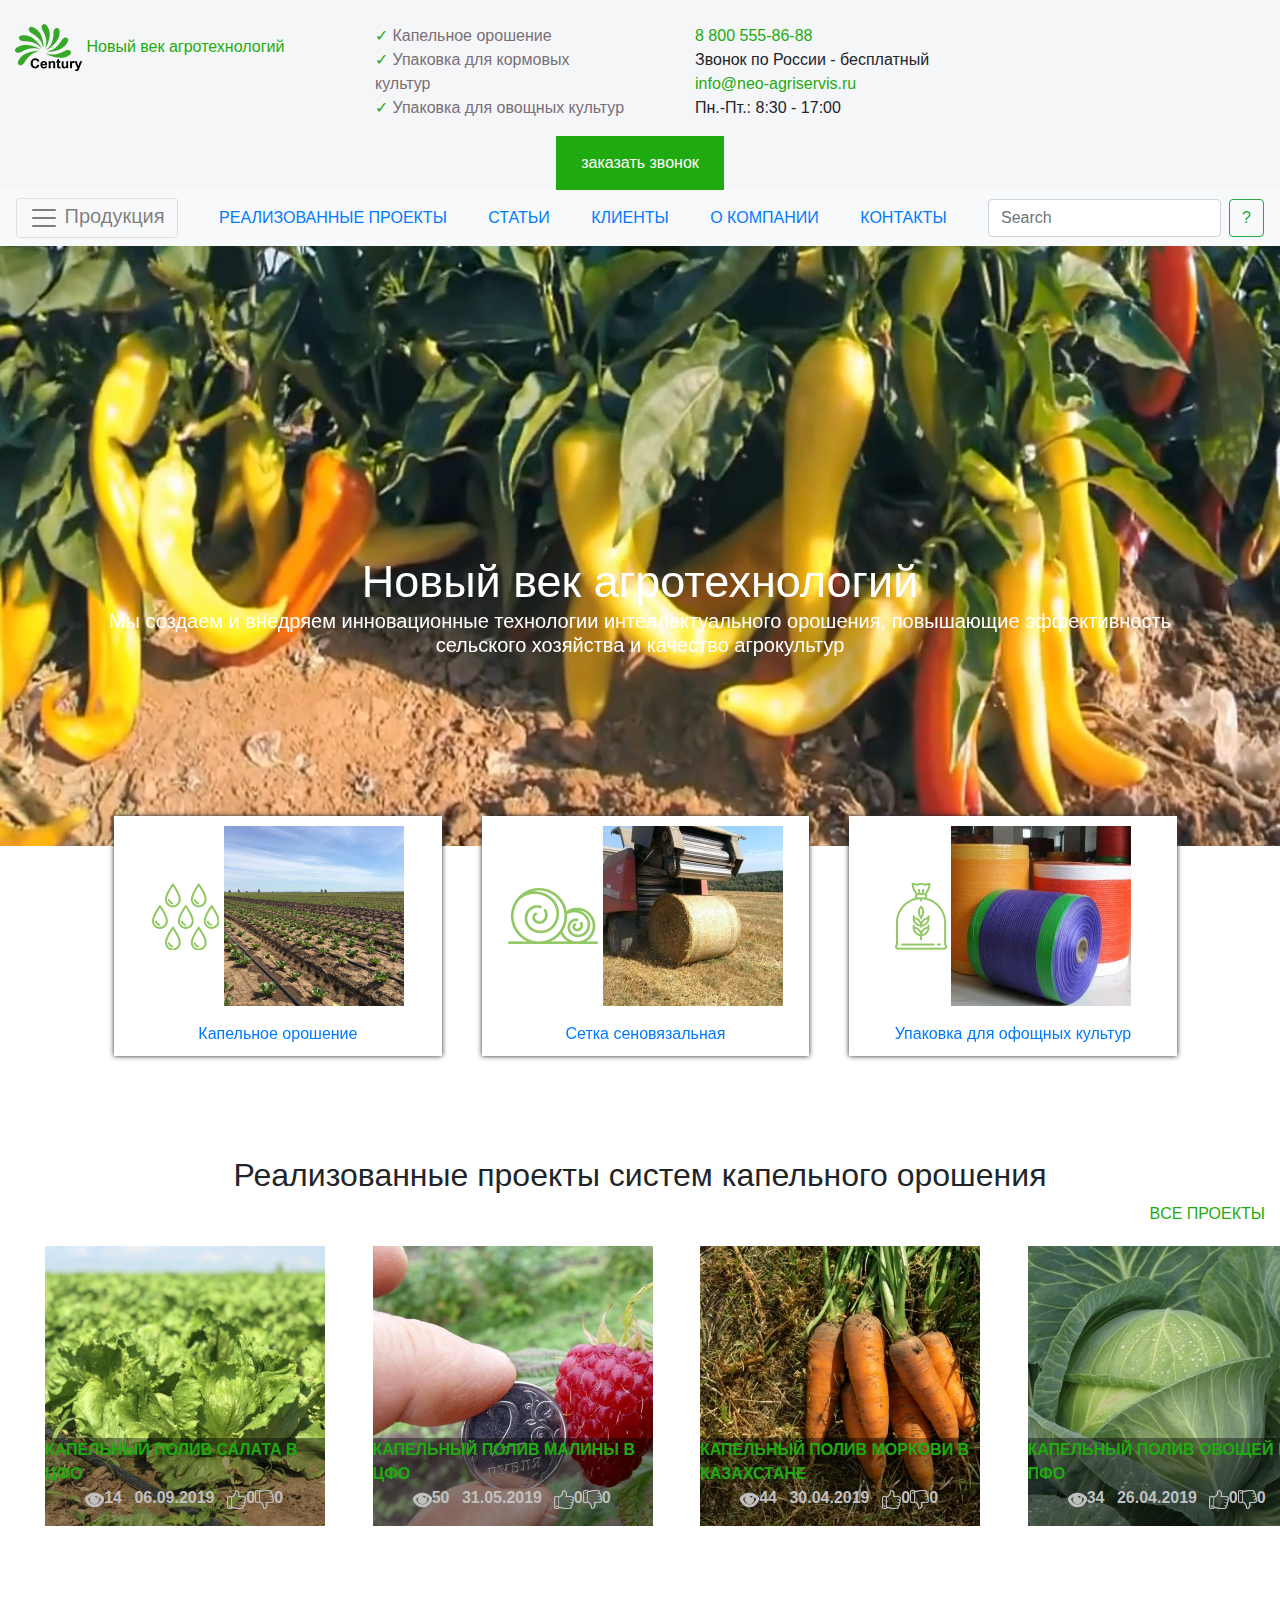
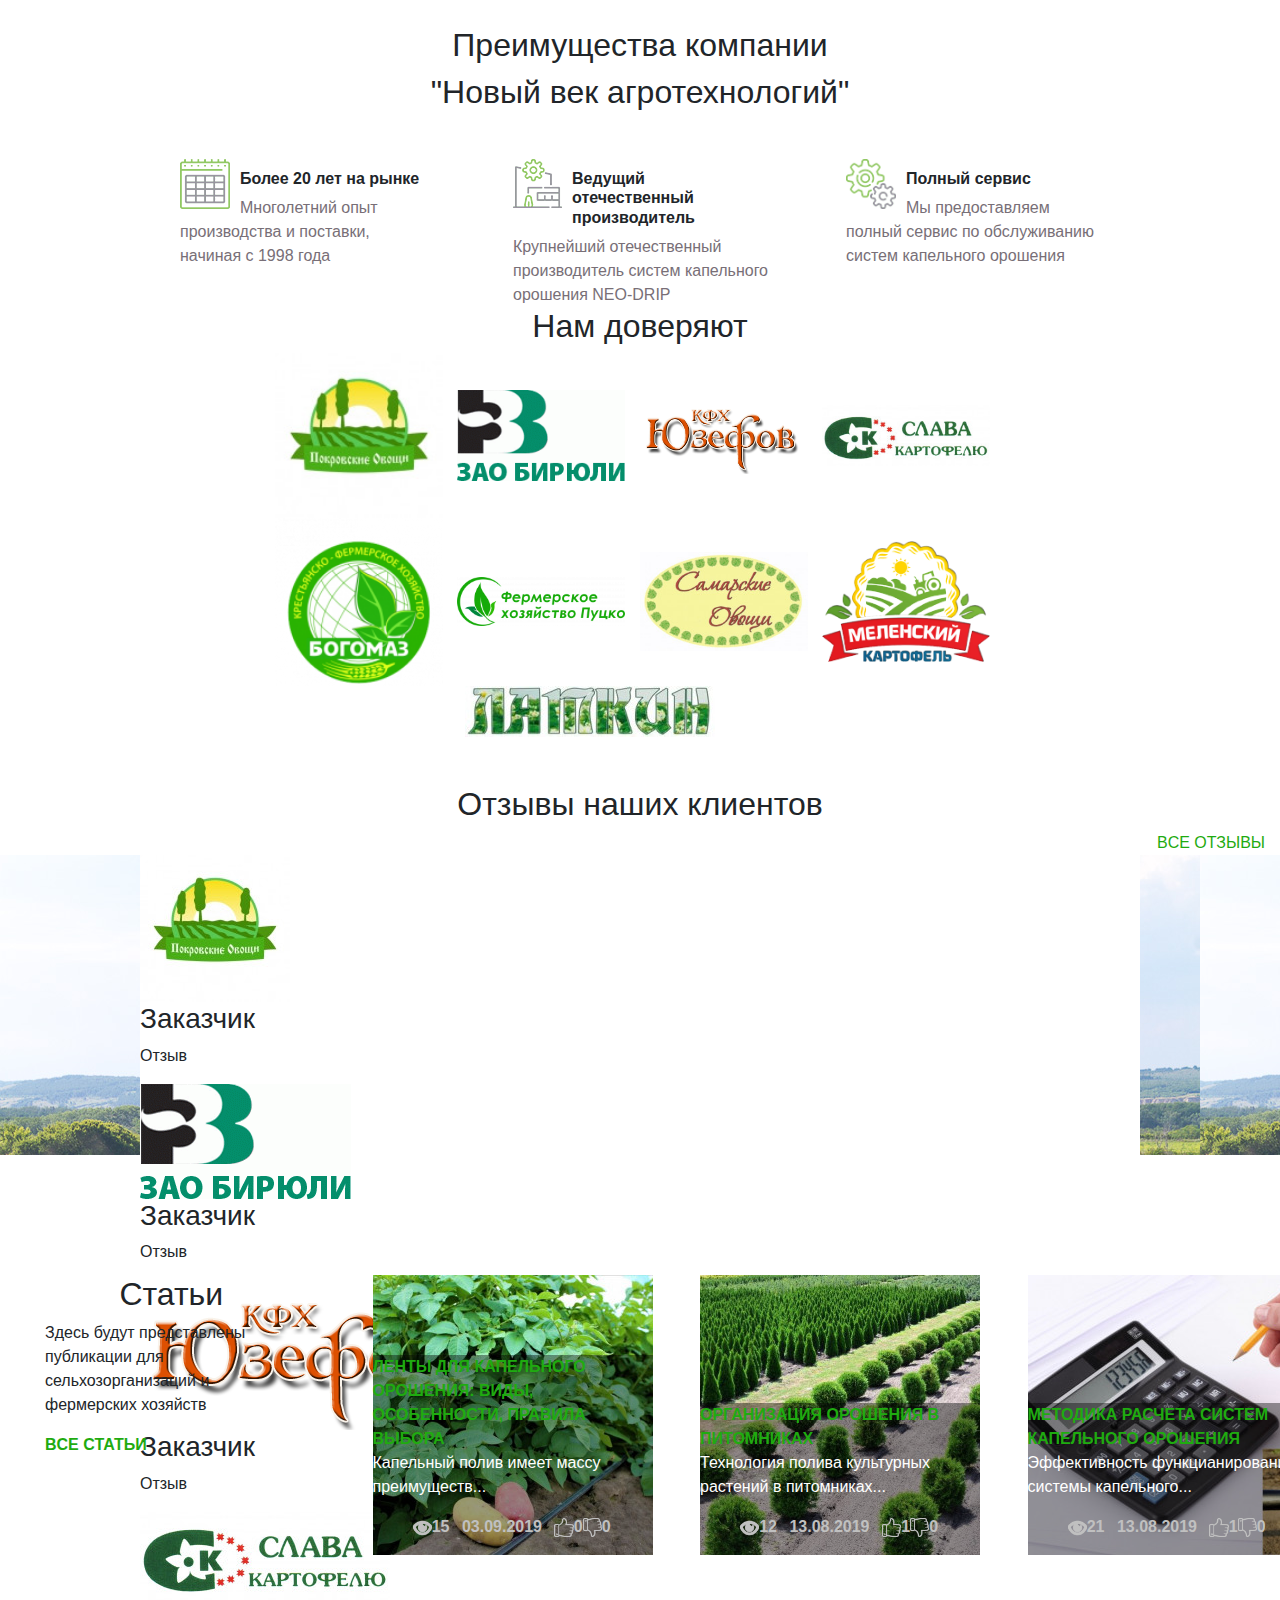
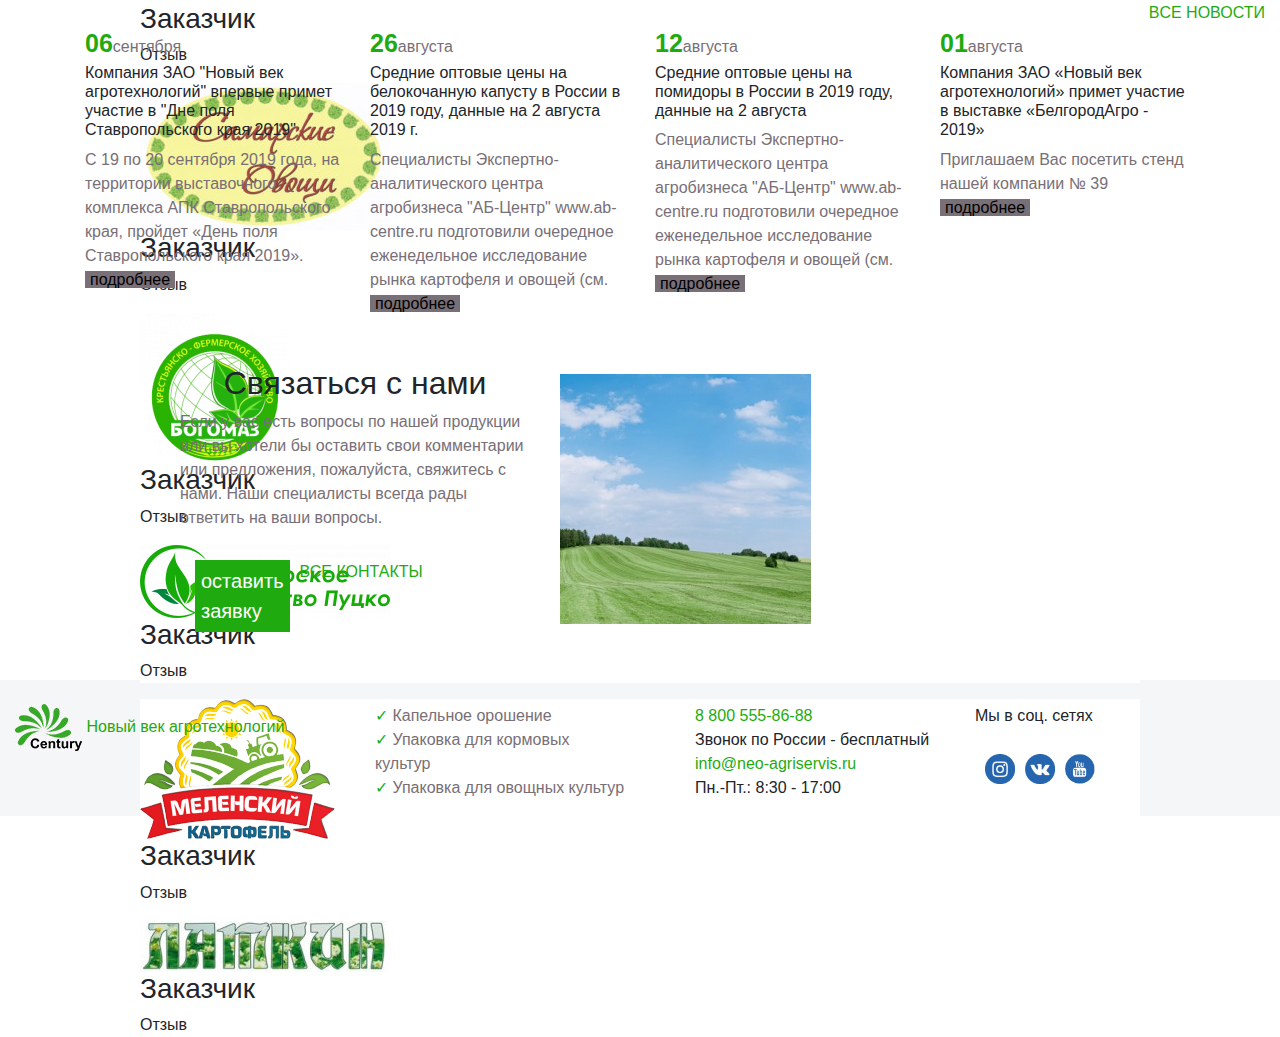
==== commit a2bb7200: "don't work" ====
--- a/index.html
+++ b/index.html
@@ -79,7 +79,7 @@
               <option value="Республика Алтай">Республика Алтай</option>
               <option value="Тюменская область">Тюменская область</option>
             </select></p>
-          <p><textarea id="com" rows="10" cols="45" name="message"></textarea></p>
+          <p><textarea rows="10" cols="45" name="message"></textarea></p>
           <input type="submit" name="отправить" class="green_btn">
         </form>
       </div>
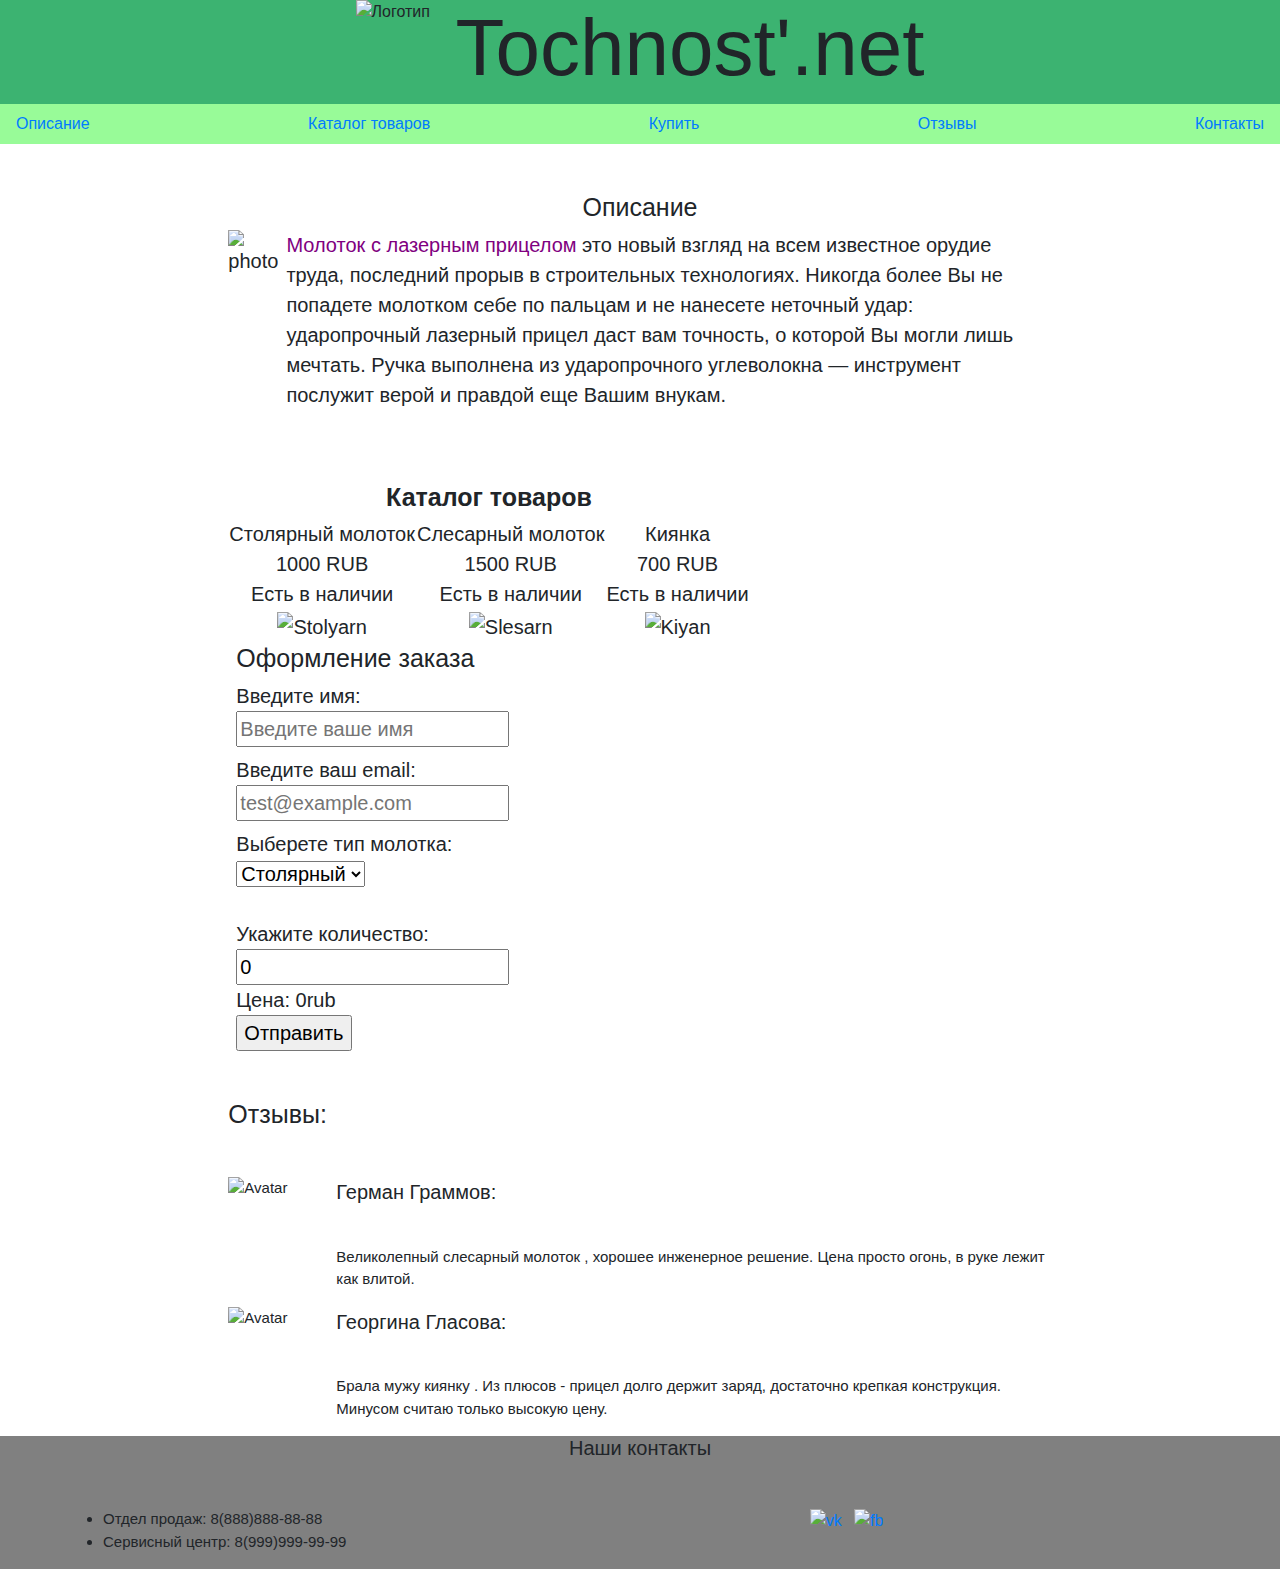
==== commit 35ceec27: "go back" ====
--- a/index.html
+++ b/index.html
@@ -1,542 +1,164 @@
 <!DOCTYPE html>
 <html lang="ru">
+  <head>
+    <meta charset="UTF-8">
+    <link href="style.css" rel="stylesheet">
+    <title>Молотки с лазерным прицелом всех видов, моделей, низкие цены, описания и отзывы, купить молоток с лазерным прицелом</title>
+    <meta name="description" content="Купить молотки с лазерным прицелом: цены, характеристики, отзывы. Надежные Молотки для работы - продажа оптом и в розницу.">
+    <meta name="viewport" content="width=device-width, initial-scale=1">
+    <link rel="stylesheet" href="https://stackpath.bootstrapcdn.com/bootstrap/4.3.1/css/bootstrap.min.css" 
+      integrity="sha384-ggOyR0iXCbMQv3Xipma34MD+dH/1fQ784/j6cY/iJTQUOhcWr7x9JvoRxT2MZw1T" crossorigin="anonymous">
+  </head>
+    <body>
+  	<header class="lable">
+          <img  class= "lable_pic" src="https://cdn1.savepice.ru/uploads/2019/10/26/af5541d65dede0a915786d0057f0ec34-full.png" alt="Логотип">
+          <h2 class="lable_text"> Tochnost'.net </h2>
+    </header>
 
-  <head>
-    <link href="style.css" rel="stylesheet">
-  	<meta charset="UTF-8">
-  	<title>Century</title>
-  	<meta name="viewport" content="width=device-width, initial-scale=1">
-    <script src="https://code.jquery.com/jquery-3.2.1.slim.min.js" integrity="sha384-KJ3o2DKtIkvYIK3UENzmM7KCkRr/rE9/Qpg6aAZGJwFDMVNA/GpGFF93hXpG5KkN"
-        crossorigin="anonymous"></script>
-    <script src="https://cdnjs.cloudflare.com/ajax/libs/popper.js/1.12.9/umd/popper.min.js" integrity="sha384-ApNbgh9B+Y1QKtv3Rn7W3mgPxhU9K/ScQsAP7hUibX39j7fakFPskvXusvfa0b4Q"
-        crossorigin="anonymous"></script>
-    <script src="https://maxcdn.bootstrapcdn.com/bootstrap/4.0.0/js/bootstrap.min.js" integrity="sha384-JZR6Spejh4U02d8jOt6vLEHfe/JQGiRRSQQxSfFWpi1MquVdAyjUar5+76PVCmYl"
-        crossorigin="anonymous"></script>
-    <link rel="stylesheet" href="https://stackpath.bootstrapcdn.com/bootstrap/4.3.1/css/bootstrap.min.css" integrity="sha384-ggOyR0iXCbMQv3Xipma34MD+dH/1fQ784/j6cY/iJTQUOhcWr7x9JvoRxT2MZw1T" crossorigin="anonymous">
-    <link rel="stylesheet" type="text/css" href="slick/slick.css"/>
-    <link rel="stylesheet" type="text/css" href="slick/slick-theme.css"/>
-  </head>
+    <nav class="navbar">
+      <a href="#description" title="description">Описание</a> 
+      <a href="#catalog" title="catalog">Каталог товаров</a>
+      <a href="#buy" title="buy">Купить</a>
+      <a href="#reviews" title="reviews">Отзывы</a>
+      <a href="#contacts" title="contacts">Контакты</a>
+    </nav>
+<div class="content">
+  <div class = "container-fluid">
+        <div class = "row">
+          <div class="col-md-2 col-xs-0"></div>
+          <div class="col-xs-12 col-md-8 mt-5">
+          	<div itemscope itemtype="http://schema.org/Product">
+          	<h2 class="text text-center"> Описание</h2>
+          <div id = "description" >
+          	<img class="descriotion_photo" src="https://cdn1.savepice.ru/uploads/2019/10/24/b4ce744ddfd2f4634ee68e21ec71879b-full.png" alt="photo" itemprop="image"> 
+          	<p class="ml-2" itemprop="description">
+          	<span class="description_name" itemprop="name"> Молоток с лазерным прицелом </span> это новый взгляд на всем известное орудие труда, последний прорыв в строительных технологиях. Никогда более Вы не попадете молотком себе по пальцам и не нанесете неточный удар: ударопрочный лазерный прицел даст вам точность, о которой Вы могли лишь мечтать. Ручка выполнена из ударопрочного углеволокна — инструмент послужит верой и правдой еще Вашим внукам.
+    	 </p>
+    	</div>
+    		 <div itemprop="offers" itemscope itemtipe="http://schema.org/Offer" id="catalog" class="mt-5">
+         <table class="table-container">
+         	<tr>
+              <th class="text" colspan ="3">Каталог товаров</th>
+            </tr>
+            <tr>
+              <td>Столярный молоток <br> <span itemprop="price"> 1000 </span>
+                      <span itemprop="priceCurrency">RUB</span> <br>
+                      <span itemprop="availability">Есть в наличии</span>
+                  </td>
+              <td>Слесарный молоток <br> <span itemprop="price"> 1500 </span> 
+                      <span itemprop="priceCurrency">RUB</span> <br>
+                      <span itemprop="availability">Есть в наличии</span>
+                  </td>
+              <td>Киянка <br> <span itemprop="price"> 700 </span>
+                      <span itemprop="priceCurrency">RUB</span> <br>
+                      <span itemprop="availability">Есть в наличии</span>
+                  </td>
+            </tr>
+            <tr>
+            	<td><img class="carpentry_photo" src="https://cdn1.savepice.ru/uploads/2019/10/27/70fcc312b13a04d8a5c40d1fa50fb2dc-full.jpg" alt="Stolyarn"></td>
+            	<td><img class="bench_photo" src="https://cdn1.savepice.ru/uploads/2019/10/27/239a6a0fc2aeca2157428939f1c99d92-full.jpg" alt="Slesarn"></td>
+            	<td><img class="mallet_photo" src="https://cdn1.savepice.ru/uploads/2019/10/27/b20223275e0c26c595c1d966b928ec13-full.png" alt="Kiyan"></td>
+            </tr>
+        </table>
+    </div>
+</div>
+    <div id="buy" class="ml-2">
+    	<h2 class="text">Оформление заказа</h2>
+    	<form action="handler.php" method="post">
+            <label>
+              Введите имя:<br />
+              <input type="text" placeholder="Введите ваше имя" required>
+            </label><br>
+            <label> 
+              Введите ваш email: <br>
+              <input name="field-email"
+              placeholder="test@example.com"
+              type="email" /> 
+            </label><br>
+            </form>
+            Выберете тип молотка: <br>
+                <select id="type" name="hammer" onChange="Blocks(this),Count(this)">
+                    <option value="1000" >Столярный</option>
+                    <option value="1500" >Слесарный</option>
+                    <option value="700" >Киянка</option>
+                  </select><br>
+<div id="color" class="properties">
+             Выберете цвет лазера: <br>
+              <label>
+                <input type="radio"  id="blue" checked="checked" name="las" value="0" onChange="Count()">Синий
+              </label>
+              <label>
+                <input type="radio" id="red" name="las" value="100" onChange="Count()">Красный
+              </label>
+              <label>
+                <input type="radio" id="green" name="las" value="300" onChange="Count()">Зелёный
+              </label> 
+            </div><br>
+            <div id="cheh" class="properties">
+              <lable>
+                  
+                <input type="checkbox" value="200"  onChange="Count()" id="cover">Добавить чехол в комплект?
+                
+              </lable>
+              </div>
 
-  <body>
-  	<header>
-  		<div id="header" class="container-fluid">
-  		  <div class="row">
-  		  	<div class="lable col-md-3 col-xs-12 mt-4">
-  		  	   <img  class= "lable_pic" src="img/logo.jpg" alt="лого">
-  		  	   <span class="brand">Новый век агротехнологий</span>
-  		    </div>
-  		    <div class="col-md-3 mt-4 d-none d-md-block">
-  		      <ul class="header_links">
-                               <li>
-                          <a class="link" href=""> Капельное орошение</a>
-            
-                            </li>
-                                <li>
-                          <a class="link" href=""> Упаковка для кормовых культур</a>
-            
-                            </li>
-                                <li>
-                          <a class="link" href="">Упаковка для овощных культур</a>
-            
-                            </li>
-              </ul>
-
-  		    </div>
-  		    <div class="col-md-3 mt-4 d-none d-md-block">
-  		    	<ul>
-  		    		<li>
-  		    			<a class= "connect" href="">8 800 555-86-88</a> <br>
-  		    			<span>Звонок по России - бесплатный</span>
-
-  		    		</li>
-  		    		<li>
-  		    			<a class= "connect" href="">info@neo-agriservis.ru</a> <br>
-  		    			<span>Пн.-Пт.: 8:30 - 17:00</span>
-              </li>
-  		
-  		    	</ul>
-
-  		    </div>
-  		    <div class="call col-md-3 d-none d-md-block">
-  		    	<!-- <a id="call" href="#" >заказать звонок</a> -->
-
-  		    </div>
-  		</div>
-    </div>
-      <div class="content">
-      <button class="show_popup green_btn" rel="popup1">заказать звонок</button>
-    </div>
-    <div class="overlay_popup"></div>
-    <div class="popup" id="popup1">
-      <div class="object">
-        <form class="ajaxForm" action="https://formcarry.com/s/Vk61WNeO0Vi" method="POST" accept-charset="UTF-8">
-          <p><input type="text" id="fio" name="fio" placeholder="ФИО" required></p>
-          <p><input type="tel" id="tel" name="phonenumber" placeholder="Телефон" required></p>
-          <p><select name="region" id="selecter">
-              <option value="none" hidden="">Регион</option>
-              <option value="Краснодарский край">Краснодарский край</option>
-              <option value="Оренбургская область">Оренбургская область</option>
-              <option value="Республика Алтай">Республика Алтай</option>
-              <option value="Тюменская область">Тюменская область</option>
-            </select></p>
-          <p><textarea rows="10" cols="45" name="message"></textarea></p>
-          <input type="submit" name="отправить" class="green_btn">
-        </form>
-      </div>
+              Укажите количество: <br>
+              <lable>
+                <input type="text" id="quan" value="0" onChange="Count()" onkeyup="Count" placeholder="0"> 
+              </lable><br>
+              <div id="price">Цена: <span id = "full">0</span>rub</div>
+              <input type="submit" value="Отправить">
     </div>
 
-
-
-  	</header>
-  	    <nav class="navbar navbar-light bg-light ">
-        <button class="navbar-toggler" data-toggle="collapse" data-target="#navbarMenu">
-            <span id="botton" class="navbar-toggler-icon"> </span>
-            <span>Продукция</span>
-        </button>
-        <div class="collapse navbar-collapse" id="navbarMenu">
-            <ul class="navbar-nav">
-                <li class="nav-item">
-                    <a href="#" class="nav-link">Капельное орошение</a>
-                </li>
-                <li class="nav-item">
-                    <a href="#" class="nav-link">Упаковка для офощных культур</a>
-                </li>
-                <li class="nav-item">
-                    <a href="#" class="nav-link">Упаковка для кормовых культур</a>
-                </li>
-                <li class="nav-item d-block d-md-none ">
-                    <a href="#" class="nav-link">Реализованные проекты</a>
-                </li>
-                <li class="nav-item d-block d-md-none ">
-                    <a href="#" class="nav-link">Статьи</a>
-                </li>
-                <li class="nav-item d-block d-md-none ">
-                    <a href="#" class="nav-link">Клиенты</a>
-                </li>
-                <li class="nav-item d-block d-md-none ">
-                    <a href="#" class="nav-link">О компании</a>
-                </li>
-                <li class="nav-item d-block d-md-none ">
-                    <a href="#" class="nav-link">Контакты</a>
-                </li>
-            </ul>
-        </div>
-     <a class="d-none d-md-block" href="#">РЕАЛИЗОВАННЫЕ ПРОЕКТЫ</a>
-     <a class="d-none d-md-block" href="#">СТАТЬИ</a>
-     <a class="d-none d-md-block" href="#">КЛИЕНТЫ</a>
-     <a class="d-none d-md-block" href="#">О КОМПАНИИ</a>
-     <a class="d-none d-md-block" href="#">КОНТАКТЫ</a>
-     <form class="form-inline">
-    <input class="form-control mr-sm-2" type="search" placeholder="Search" aria-label="Search">
-    <button class="btn btn-outline-success my-2 my-sm-0" type="submit">?</button>
-  </form>
-    </nav>
-    <div class="intro">
-        <div class="video">
-            <video class="video_media" src="img/video.mp4" autoplay muted loop></video>
-        </div>
-
-        <div class="intro_content">
-            <div class="container">
-                <h1 class="intro_title1">Новый век агротехнологий</h1>
-                <h3 class="intro_title2">Мы создаем и внедряем инновационные технологии интеллектуального орошения, повышающие эффективность сельского хозяйства и качество агрокультур</h3>
-            </div>
-        </div>
+<div itemscope itemtype="http://schema.org/Review">
+	<div itemprop="review" id="reviews">
+	<h2 class=" text mt-5 mb-5">Отзывы: </h2>
+    <div  class="reviews">
+  <img class="review_photo mr-2" src="https://cdn1.savepice.ru/uploads/2019/10/24/c88b2c16c5214ea7e44d994f77d49764-full.png" alt="Avatar" >
+  <p class="review_name" itemprop="author">Герман Граммов: </p> <br>
+  <p itemprop="reviewBody">Великолепный <span itemprop="itemReviewed"> слесарный молоток </span>, хорошее инженерное решение. Цена просто огонь, в руке лежит как влитой.</p>
     </div>
-
-
-<div class="conteiner">
-  <div class="row">
-    <div class="col-xs-0 col-md-1"></div>
-    <div class="doublePic col-xs-12 col-md-3">
-      <p>
-        <img src="img/kap.png" alt="Капельное орошение эмблема">
-<img src="img/pole.jpg" alt="Капельное орошение">
-</p>
-<a href="#" class="description">Капельное орошение</a>
+    <div class="reviews">
+  <img class="review_photo mr-2" src="https://cdn1.savepice.ru/uploads/2019/10/24/3227e2fa96b4f5db95c77c38d3bdffe6-full.png" alt="Avatar" >
+  <p class="review_name" itemprop="author">Георгина Гласова: </p> <br>
+  <p itemprop="reviewBody">Брала мужу <span itemprop="itemReviewed">киянку </span>. Из плюсов - прицел долго держит заряд, достаточно крепкая конструкция. Минусом считаю только высокую цену.</p>
   </div>
-  <div class="doublePic col-xs-12 col-md-3 ">
-      <p>
-        <img src="img/ceno.png" alt="Сетка сеновязальная эмблема">
-<img  src="img/1557319022494.JPEG" alt="Сетка сеновязальная">
-</p>
-<a href="#" class="description">Сетка сеновязальная</a>
-  </div>
-  <div class="doublePic col-xs-12 col-md-3 ">
-      <p>
-        <img src="img/ov.png" alt="Упаковка для офощных культур эмблема">
-<img  src="img/motok.JPG" alt="Упаковка для офощных культур">
-</p>
-<a href="#" class="description">Упаковка для офощных культур</a>
-  </div>
-  <div class="col-xs-0 col-md-1"></div>
-</div>
-</div>
-<!---->
-<div class="completedProjects">
-  <h2 class="completedProjectsText">Реализованные проекты систем капельного орошения</h2>
-  <div class ="col-md-12"> <span class="allProjects"><a class="connect"  href="#">ВCЕ ПРОЕКТЫ</a></span></div>
-<div class="conteiner">
-  <div class="row">
-    <div class="col-xs-12 col-md-3">
-      <div class="image">
-     <a href="#"> <img src="img/gogo.JPG.jpg" alt="Капельный полив салата"></a>
-     <div class="imageText">
-     <span><a href="#"> КАПЕЛЬНЫЙ ПОЛИВ САЛАТА В ЦФО</a></span>
-     <ul>
-    <li> <img class="imagePng" src="img/w128h1281338911594eye.png" alt="Глаз">14</li>
-    <li>06.09.2019</li>
-    <li><span> <img class="imagePng" src="img/like.png" alt="like">0<img class="imagePng" src="img/dislike.png" alt="dislike">0</span></li>
-   </ul>
-   </div>
-   </div>
+	<div class="col-md-2 col-xs-0"></div>
     </div>
-    <div class="col-xs-12 col-md-3">
-      <div class="image">
-     <a href="#"> <img src="img/IMG_8716_0.JPG" alt="Капельный полив малины"></a>
-     <div class="imageText">
-     <span><a href="#"> КАПЕЛЬНЫЙ ПОЛИВ МАЛИНЫ В ЦФО</a></span>
-     <ul>
-    <li> <img class="imagePng" src="img/w128h1281338911594eye.png" alt="Глаз">50</li>
-    <li>31.05.2019</li>
-    <li><span> <img class="imagePng" src="img/like.png" alt="like">0<img class="imagePng" src="img/dislike.png" alt="dislike">0</span></li>
-   </ul>
-   </div>
-   </div>
-    </div>
-    <div class="col-xs-12 col-md-3">
-      <div class="image">
-     <a href="#"> <img src="img/GP9Q2319.jpg" alt="Капельный полив моркови"></a>
-     <div class="imageText">
-     <span><a href="#"> КАПЕЛЬНЫЙ ПОЛИВ МОРКОВИ В КАЗАХСТАНЕ</a></span>
-     <ul>
-    <li> <img class="imagePng" src="img/w128h1281338911594eye.png" alt="Глаз">44</li>
-    <li>30.04.2019</li>
-    <li><span> <img class="imagePng" src="img/like.png" alt="like">0<img class="imagePng" src="img/dislike.png" alt="dislike">0</span></li>
-   </ul>
-   </div>
-   </div>
-    </div>
-    <div class="col-xs-12 col-md-3">
-      <div class="image">
-     <a href="#"> <img src="img/a_003.jpg" alt="Капельный полив овощей"></a>
-     <div class="imageText">
-     <span><a href="#"> КАПЕЛЬНЫЙ ПОЛИВ ОВОЩЕЙ В ПФО</a></span>
-     <ul>
-    <li> <img class="imagePng" src="img/w128h1281338911594eye.png" alt="Глаз">34</li>
-    <li>26.04.2019</li>
-    <li><span> <img class="imagePng" src="img/like.png" alt="like">0<img class="imagePng" src="img/dislike.png" alt="dislike">0</span></li>
-   </ul>
-   </div>
-   </div>
-
-
-  </div>
-</div>
-</div>
-</div>
-<!---->
-  <div class="completedProjects container">
-          <div class="completedProjectsText">
-        <h2>Преимущества компании </h2>
-        <h2>"Новый век агротехнологий"</h2>
-      </div>
-      <div class="row mt-5">
-      <div class="col-xs-0 col-md-1"></div>
-      <div class="col-xs-12 col-md-3 mr-md-5">
-        <div class="advantages">
-          <img src="img/1.png" alt="20 years">
-        </div>
-          <div class="advantages">
-          <h6 class="advantagesTitle">Более 20 лет на рынке</h6>
-          <span class="advantagesText">Многолетний опыт производства и поставки, начиная с 1998 года</span>
-        </div>
-      </div>
-      <div class="col-xs-12 col-md-3  mr-md-5">
-        <div class="advantages">
-          <img src="img/4.png" alt="leader">
-        </div>
-        <div class="advantages">
-          <h6 class="advantagesTitle">Ведущий отечественный производитель</h6>
-          <span class="advantagesText">Крупнейший отечественный производитель систем капельного орошения NEO-DRIP</span>
-        </div>
-      </div>
-      <div class="col-xs-12 col-md-3  mr-md-5">
-        <div class="advantages">
-          <img src="img/6.png" alt="service">
-        </div>
-        <div class="advantages">
-          <h6 class="advantagesTitle">Полный сервис</h6>
-          <span class="advantagesText">Мы предоставляем полный сервис по обслуживанию систем капельного орошения</span>
-        </div>
-      </div>
-      <div class="col-xs-0 col-md-1"></div>
-    </div>
-  </div>
-  <div class="container">
-    <h2 class="completedProjectsText">Нам доверяют</h2>
-    <div class="row">
-      <div class="col-xs-0 col-md-2"></div>
-      <div class="col-xs-4 col-md-8">
-        <img class="companyImg" src="img/ovosh.jpg" alt="company">
-        <img class="companyImg" src="img/zao.gif" alt="company">
-        <img class="companyImg" src="img/uzef.png" alt="company">
-        <img class="companyImg" src="img/374544.jpg" alt="company">
-      </div>
-      <div class="col-xs-0 col-md-2"></div>
-       <div class="col-xs-0 col-md-2"></div>
-      <div class="col-xs-4 col-md-8">
-        <img class="companyImg" src="img/bogomaz-logo.png" alt="company">
-        <img class="companyImg" src="img/ferma.png" alt="company">
-        <img class="companyImg" src="img/a.jpg" alt="company">
-        <img class="companyImg" src="img/kartofel.png" alt="company">
-
-      </div>
-      <div class="col-xs-0 col-md-2"></div>
-    <div class="col-xs-2 col-md-4"></div>
-    <div class="col-xs-8 col-md-4">
-      <img src="img/latkin-logo.jpg" alt="company">
-    </div>
-    <div class="col-xs-2 col-md-4"></div>
-  </div>
-</div>
-<h2 class="completedProjectsText mt-5">Отзывы наших клиентов</h2>
-  <div class ="col-md-12"> <span class="allProjects"><a class="connect"  href="#">ВCЕ ОТЗЫВЫ</a></span></div>
-<div class="reviews">
-   
-<div class="blockSlider">
-  <div class="sl">
-    <div class="sl_slide">
-      <img src="img/ovosh.jpg" alt="slide" class=sl_img>
-      <div class="sl_text">
-        <h3 class="sl_zag">Заказчик</h3>
-        <p class="sl_desc">Отзыв</p>
-      </div>
-    </div>
-    <div class="sl_slide">
-      <img src="img/zao.gif" alt="slide" class=sl_img>
-      <div class="sl_text">
-        <h3 class="sl_zag">Заказчик</h3>
-        <p class="sl_desc">Отзыв</p>
-      </div>
-    </div>
-    <div class="sl_slide">
-      <img src="img/uzef.png" alt="slide" class=sl_img>
-      <div class="sl_text">
-        <h3 class="sl_zag">Заказчик</h3>
-        <p class="sl_desc">Отзыв</p>
-      </div>
-    </div>
-    <div class="sl_slide">
-      <img src="img/374544.jpg" alt="slide" class=sl_img>
-      <div class="sl_text">
-        <h3 class="sl_zag">Заказчик</h3>
-        <p class="sl_desc">Отзыв</p>
-      </div>
-    </div>
-    <div class="sl_slide">
-      <img src="img/a.jpg" alt="slide" class=sl_img>
-      <div class="sl_text">
-        <h3 class="sl_zag">Заказчик</h3>
-        <p class="sl_desc">Отзыв</p>
-      </div>
-    </div>
-    <div class="sl_slide">
-      <img src="img/bogomaz-logo.png" alt="slide" class=sl_img>
-      <div class="sl_text">
-        <h3 class="sl_zag">Заказчик</h3>
-        <p class="sl_desc">Отзыв</p>
-      </div>
-    </div>
-    <div class="sl_slide">
-      <img src="img/_olcqEoeag65jRsN.png" alt="slide" class=sl_img>
-      <div class="sl_text">
-        <h3 class="sl_zag">Заказчик</h3>
-        <p class="sl_desc">Отзыв</p>
-      </div>
-    </div>
-    <div class="sl_slide">
-      <img src="img/_001.png" alt="slide" class=sl_img>
-      <div class="sl_text">
-        <h3 class="sl_zag">Заказчик</h3>
-        <p class="sl_desc">Отзыв</p>
-      </div>
-    </div>
-    <div class="sl_slide">
-      <img src="img/latkin-logo.jpg" alt="slide" class=sl_img>
-      <div class="sl_text">
-        <h3 class="sl_zag">Заказчик</h3>
-        <p class="sl_desc">Отзыв</p>
-      </div>
     </div>
 </div>
 </div>
 </div>
-<!---->
-<div class="completedProjects">
-<div class="conteiner">
-  <div class="row">
-    <div class="col-xs-12 col-md-3">
-      <div class="image">
-     <h2 class="completedProjectsText">Статьи</h2>
-    <p>Здесь будут представлены публикации для сельхозорганизаций и фермерских хозяйств</p>
-    <p><a class="articles" href="#">ВCЕ СТАТЬИ</a></p>
-   </div>
-    </div>
-    <div class="col-xs-12 col-md-3">
-      <div class="image">
-     <a href="#"> <img src="img/file1.jpg" alt="Капельный полив малины"></a>
-     <div class="imageText">
-     <span><a href="#"> ЛЕНТЫ ДЛЯ КАПЕЛЬНОГО ОРОШЕНИЯ: ВИДЫ, ОСОБЕННОСТИ, ПРАВИЛА ВЫБОРА</a></span>
-     <p>Капельный полив имеет массу преимуществ...</p>
-     <ul>
-    <li> <img class="imagePng" src="img/w128h1281338911594eye.png" alt="Глаз">15</li>
-    <li>03.09.2019</li>
-    <li><span> <img class="imagePng" src="img/like.png" alt="like">0<img class="imagePng" src="img/dislike.png" alt="dislike">0</span></li>
-   </ul>
-   </div>
-   </div>
-    </div>
-    <div class="col-xs-12 col-md-3">
-      <div class="image">
-     <a href="#"> <img src="img/a_002.jpg" alt="Капельный полив моркови"></a>
-     <div class="imageText">
-     <span><a href="#"> ОРГАНИЗАЦИЯ ОРОШЕНИЯ В ПИТОМНИКАХ</a></span>
-     <p>Технология полива культурных растений в питомниках...</p>
-     <ul>
-    <li> <img class="imagePng" src="img/w128h1281338911594eye.png" alt="Глаз">12</li>
-    <li>13.08.2019</li>
-    <li><span> <img class="imagePng" src="img/like.png" alt="like">1<img class="imagePng" src="img/dislike.png" alt="dislike">0</span></li>
-   </ul>
-   </div>
-   </div>
-    </div>
-    <div class="col-xs-12 col-md-3">
-      <div class="image">
-     <a href="#"> <img src="img/calcul.jpg" alt="Капельный полив овощей"></a>
-     <div class="imageText">
-     <span><a href="#">МЕТОДИКА РАСЧЕТА СИСТЕМ КАПЕЛЬНОГО ОРОШЕНИЯ</a></span>
-     <p>Эффективность функцианирования системы капельного...</p>
-     <ul>
-    <li> <img class="imagePng" src="img/w128h1281338911594eye.png" alt="Глаз">21</li>
-    <li>13.08.2019</li>
-    <li><span> <img class="imagePng" src="img/like.png" alt="like">1<img class="imagePng" src="img/dislike.png" alt="dislike">0</span></li>
-   </ul>
-   </div>
-   </div>
-
-
-  </div>
+</div>
+<footer id ="contacts">
+	<div class="container-fluid">
+	<div itemscope itemtype="http://schema.org/Organization">
+	
+	<h4 class="contacts_text mb-5">Наши контакты</h4>
+	
+		<div class="row">
+	<div class="col-xs-2 col-md-5 ml-5">
+	<ul class="num">
+	  <li><span itemprop="telephone"> Отдел продаж: 8(888)888-88-88</span></li>
+	  <li><span itemprop="telephone"> Сервисный центр: 8(999)999-99-99</span></li>
+	</ul>
+</div>
+<div class="col-xs-2 col-md-2">
+	<link itemprop="url" href="https://www.kubsu.ru/">
+</div>
+	<div class="col-xs-2 col-md-3">
+	  <a itemprop="sameAs" href= "https://vk.com" >
+        <img class="soc mr-2" src="http://kosmoskino42.ru/wp-content/uploads/2016/11/LogoVK_200_thumb1.png" alt="vk">
+      </a>
+	  <a itemprop="sameAs" href= "https://facebook.com">
+	    <img class="soc" src="https://img.utdstc.com/icons/facebook-android.png:l" alt="fb">
+	  </a>
+	</div>
 </div>
 </div>
 </div>
-<!---->
-<div class="news">
-  <h2 class="completedProjectsText">Архив новостей</h2>
-  <div class ="col-md-12"> <span class="allProjects"><a class="connect"  href="#">ВCЕ НОВОСТИ</a></span></div>
-<div class="container">
-  <div class="row">
-    <div class="newsText col-xs-12 col-md-3">
-      <span class="newsDate">06</span><span class="newsCont">сентября</span>
-      <h6>Компания ЗАО "Новый век агротехнологий" впервые примет участие в "Дне поля Ставропольского края 2019"</h6>
-      <span class="newsCont">С 19 по 20 сентября 2019 года, на территории выставочного комплекса АПК Ставропольского края, пройдет «День поля Ставропольского края 2019».</span>
-      <span class="buttonLink"><a href="#">подробнее</a></span>
-
-      
-    </div>
-    <div class="newsText col-xs-12 col-md-3">
-      <span class="newsDate">26</span><span class="newsCont">августа</span>
-      <h6>Средние оптовые цены на белокочанную капусту в России в 2019 году, данные на 2 августа 2019 г.</h6>
-      <span class="newsCont">Специалисты Экспертно-аналитического центра агробизнеса "АБ-Центр" www.ab-centre.ru подготовили очередное еженедельное исследование рынка картофеля и овощей (см. </span>
-      <span class="buttonLink"><a href="#">подробнее</a></span>
-      
-    </div>
-    <div class="newsText col-xs-12 col-md-3">
-      <span class="newsDate">12</span><span class="newsCont">августа</span>
-      <h6>Средние оптовые цены на помидоры в России в 2019 году, данные на 2 августа</h6>
-      <span class="newsCont">Специалисты Экспертно-аналитического центра агробизнеса "АБ-Центр" www.ab-centre.ru подготовили очередное еженедельное исследование рынка картофеля и овощей (см. </span>
-      <span class="buttonLink"><a href="#">подробнее</a></span>
-      
-    </div>
-    <div class="newsText col-xs-12 col-md-3">
-      <span class="newsDate">01</span><span class="newsCont">августа</span>
-      <h6>Компания ЗАО «Новый век агротехнологий» примет участие в выставке «БелгородАгро - 2019»</h6>
-      <span class="newsCont">Приглашаем Вас посетить стенд нашей компании № 39</span>
-      <span class="buttonLink"><a href="#">подробнее</a></span>
-      
-    </div>
-
-  </div>
-</div>
-</div>
-<div class="container mt-5 mb-5">
-  <div class="row">
-    <div class="col-xs-0 col-md-1"></div>
-    <div class="col-xs-0 col-md-4">
-      <h2 class="completedProjectsText">Связаться с нами</h2>
-      <span class="newsCont">Если у вас есть вопросы по нашей продукции или вы хотели бы оставить свои комментарии или предложения, пожалуйста, свяжитесь с нами. Наши специалисты всегда рады ответить на ваши вопросы.</span>
-      <div class="call col-md-3 d-none d-md-block" >
-            <a href="" id="contact">оставить заявку</a>
-          </div>
-          <span><a class="connect"  href="#">ВСЕ КОНТАКТЫ</a></span>
-      
-    </div>
-   <div class="unknown col-xs-0 col-md-4">
-      <img src="img/4427.field.jpg" alt="В папке не было такой картинки, это моя">
-    </div>
-    <div class="col-xs-0 col-md-1"></div>
-  </div>
-  </div>
-  <div id="unheader" class="container-fluid d-none d-md-block">
-        <div class="row">
-          <div class="col-md-3 col-xs-12 mt-4">
-             <img  class= "lable_pic" src="img/logo.jpg" alt="лого">
-             <span class="brand">Новый век агротехнологий</span>
-          </div>
-          <div class="col-md-3 mt-4">
-            <ul class="header_links">
-                               <li>
-                          <a class="link" href=""> Капельное орошение</a>
-            
-                            </li>
-                                <li>
-                          <a class="link" href=""> Упаковка для кормовых культур</a>
-            
-                            </li>
-                                <li>
-                          <a class="link" href="">Упаковка для овощных культур</a>
-            
-                            </li>
-              </ul>
-
-          </div>
-          <div class="col-md-3 mt-4">
-            <ul>
-              <li>
-                <a class= "connect" href="">8 800 555-86-88</a> <br>
-                <span>Звонок по России - бесплатный</span>
-
-              </li>
-              <li>
-                <a class= "connect" href="">info@neo-agriservis.ru</a> <br>
-                <span>Пн.-Пт.: 8:30 - 17:00</span></li>
-      
-            </ul>
-
-          </div>
-          <div class="col-md-3 d-none d-md-block mt-4" >
-            <p>Мы в соц. сетях</p>
-            <a href="#"><img class="soc" src="img/586_oooo.plus.png" alt="inst"></a>
-            <a href="#"><img class="soc" src="img/949_oooo.plus.png" alt="vk"></a>
-            <a href="#"><img class="soc" src="img/1346_oooo.plus.png" alt="yt"></a>
-
-          </div>
-        </div>
-      </div>
-<script src="http://yastatic.net/jquery/2.1.3/jquery.min.js"></script>
-  <script src="slick/slick.min.js"></script>
-  <script src="script.js"></script>
-  <script src="https://ajax.googleapis.com/ajax/libs/jquery/2.2.4/jquery.min.js"></script>
-</body>
-
-</html>+</footer>
+<script src="calc.js"> 
+    </script>
+  </body>
+</html>
--- a/style.css
+++ b/style.css
@@ -1,315 +1,134 @@
-@font-face  {
-    font-family:Open Sans;
-    src: url('Open Sans.ttf');
-   }
-   body {
-    font-family:'Open Sans';
-   }
-   li  {
-    list-style-type: none; 
-   }
-.brand {
-  color: #1fab10;
+.lable {
+  display: flex;
+  justify-content: center;
 }
-   .header_links li:before  {
-    content: "✓"; 
-    color: #1fab10;
-   }
-  li a {
-	text-decoration:none !important;
-   }
-  .connect {
-    color: #1fab10;
-   }
-   .link {
-    color:#786f77;
-   }
-   .call  {
-    margin-top: 30px;
-   }
-   #call  {
-   	padding: 6px;
-   	color: white;
-   	background: #1fab10;
-   	font-size: 20px;
-   }
-   header  {
-   	background: #f5f6f8;
-   }
-   .intro {
-    max-height: 100vh;
-    overflow: hidden;
-    position: relative;
-    background: url("cover.jpg") center no-repeat;
-    background-size: cover;
+.lable_pic {
+  width:50px;
+  height:50px;
 }
-
-.intro_content {
-    display: flex;
-    flex-direction: column;
-    justify-content: center;
-    width: 100%;
-    height: 100%;
-
-    position: absolute;
-    top: 0;
-    left: 0;
+header {
+	background-color:#3CB371;
 }
-
- .intro_title1 {
-    margin: 0;
-    font-size: 45px;
-    color: white;
-    text-align: center;
+.navbar {
+  background-color :#98FB98;
+  display: flex; 
+  justify-content: center;
+  flex-direction: column;
 }
-.intro_title2 {
-    margin: 0;
-    font-size: 20px;
-    color: white;
-    text-align: center;
+#description {
+  display: flex;
+  font-size:15px;
 }
-
-.container {
-    width: 100%;
-    max-width: 1200px;
-    margin: 0 auto;
+.text {
+  font-size:20px;
 }
-
-.video {
-    position: relative;
-    padding-bottom: 56.25%;
+.description_name {
+  color: #800080;
+  position: relative
 }
-
-.video_media {
-    width: 100%;
-    height: auto;
-    position: absolute;
-    top: 0;
-    left: 0;
+.descriotion_photo {
+  width: 100px;
+  height: 200px;
 }
-.doublePic {
-    box-shadow: 0 0 5px;
-    padding: 10px;
-    margin: 30px 20px 0 20px;
-    background-color: white;
-    text-align:center;
+.table-container {
+  display: flex;
+  text-align: center;
+  width: 100%;
+  overflow-y: auto;
+  overflow: auto;
+  border-collapse: collapse; 
+  font-size:15px;
 }
-.completedProjects {
-  margin-top: 100px;
+.carpentry_photo {
+  width:150px;
+  height:150px;
 }
-.completedProjectsText {
-  text-align: center;
+.bench_photo {
+  width:150px;
+  height:200px;	
 }
-.allProjects {
- display: block;
-text-align: right;
+.mallet_photo {
+  width:150px;
+  height:200px;	
 }
-.image {
-  display:inline-block;
-  position:relative;
-  margin-left: 45px;
-  margin-top: 20px;
+#buy {
+  font-size:15px;
 }
-.image .imageText {
-display:block;
-position:absolute;
-left:0;
-bottom:0;
-width:100%;
-color:white;
-background: rgba(0,0,0,0.4);
+.properties {
+	display:none;
 }
-.imagePng {
-width: 8%;
-height: 8%;
+.review_photo {
+  width:50px;
+  height:50px;
+  float:left;
 }
-.image li {
-  margin-right: 8px;
-   display: inline;
-   color: #C0C0C0;
-  font-weight:bold;
+.contacts_text {
+  display: flex;
+  justify-content: center;
+  font-size:20px;
 }
-.image a {
-  color: #1fab10;
-  text-decoration:none !important;
-  font-weight:bold;
-}
-.imageBlock {
-  margin-right: 10px;
-}
-.advantages {
-  margin-top: 10px;
-}
-.advantages img {
-float: left;
-margin-right: 10px;
-margin-top: 10px;
-}
-.advantagesTitle {
-  font-weight:bold;
-}
-.advantagesText {
-  color: #786f77;
-  margin:auto;
-}
-.completedProjects {
-  background: url('img/')
-}
-.companyImg {
-  margin-right: 10px;
-  width: 20%;
-}
-.reviews {
-  background: url('img/IMG_4385.jpg');
-  height: 300px;
-}
-.blockSlider {
- max-width:300px;
-  margin-left: auto;
-    margin-right: auto;
-     background-color: white;
-}
-.sl_slide {
-  position: relative;
-  background-color: white;
-}
-.newsDate {
-  color: #1fab10;
-  font-size: 25px;
-  font-weight: bold;
-}
-.newsCont {
-  color: #786f77;
-}
-.buttonLink {
-background-color: #786f77;
-
-}
-.buttonLink a {
-  color: #000000;
-  padding: 5px;
-  text-decoration:none !important;
-}
-.buttonLink a:hover {
-  background: #1fab10;
-}
-#contact {
-  padding: 6px;
-  color: white;
-  background: #1fab10;
-  font-size: 20px;
-  float: left;
-  margin-right: 10px;
-}
-#unheader {
-  background: #f5f6f8;
+.num {
+	font-size:10px;
 }
 .soc {
-  width: 30px;
-  height: 30px;
-  float: left;
-  margin:10px 0 0 10px;
+  width:20px;
+  height:20px;
 }
-.unknown {
-  margin-top: 10px;
+footer {
+	background-color:#808080;
 }
-/*fom*/
-textarea {
-  width: 100%;
-  resize: none;
+@media screen and (min-width: 600px) {
+  .lable_pic {
+  width:100px;
+  height:100px;
 }
-
-.content {
-  text-align: center;
+  .lable_text{
+    font-size:80px;
+  }
+  .navbar  {
+    display: flex;
+    justify-content: space-around;
+    flex-direction: row;
+  }
+  #description {
+    font-size:20px;
+  }
+  .text {
+    font-size:25px;
+  }
+  .table-container {
+  	font-size: 20px;
+  }
+  .carpentry_photo {
+  width:250px;
+  height:250px;
 }
-
-
-button {
-  padding: 15px 25px;
-  font-size: 22px;
-  text-decoration: none;
-  margin: 20px;
-  color: #fff;
-  position: relative;
-  display: inline-block;
-  cursor: pointer;
-  border: 0;
-  background-color: #1fab10;
-}
-
-input, textarea {
-  color: #494949;
-  border: 1px solid #0000;
-  background: #e6e7eb;
-  font-size: 14px;
-  margin: 0 0 10px;
-  padding: 5px;
-  width: 100%;
-  line-height: 1.5;
-}
-
-
-.green_btn {
-    background-color:#1fab10;
-}
-form .green_btn {
-cursor: pointer;    
-color: #fff;
-}
-
-
-.overlay_popup {
-  display:none;
-  position:fixed;
-  z-index: 999;
-  top:0;
-  right:0; 
-  left:0;
-  bottom:0;
-  background:#000; 
-  opacity:0.5;
-}
-
-.popup {
-  display: none;
-  z-index: 1000;
-  width:50%;
-  position:fixed;
-}
-
-
-.object{
-    width: 310px;
-    height: 550px;
-    background-color: white;
-    padding: 50px 70px;
-    border: 1px solid #55acee;
-    margin: 0 0 0 7px;
-}
-@media screen and (min-width: 728px) {
-  .doublePic {
-    margin: -150px 20px 0 20px;
-}
-.advantages img {
-margin-top: -10px;
-}
-.companyImg {
-  margin-right: 10px;
-  width: 23%;
-}
-.blockSlider {
- max-width:1000px;
-  margin-left: auto;
-    margin-right: auto;
-     background-color: white;
-}
-.object{
-  width: 600px;
-  height:600px;
-   margin: 0 0 0 450px;
+  .bench_photo {
+    width:250px;
+    height:350px;	
+  }
+  .mallet_photo {
+    width:250px;
+    height:350px;	
+  }
+  #buy {
+    font-size:20px;
+  }
+  .review_photo {
+  width:100px;
+  height:100px;
+  }
+  .reviews {
+  	font-size: 15px;
+  }
+  .review_name {
+  	font-size: 20px;
+  }
+  .num {
+	font-size:15px;
+  }
+  .soc {
+    width:50px;
+    height:50px;
   }
 
-.popup {
-  position:absolute;
-}
-}
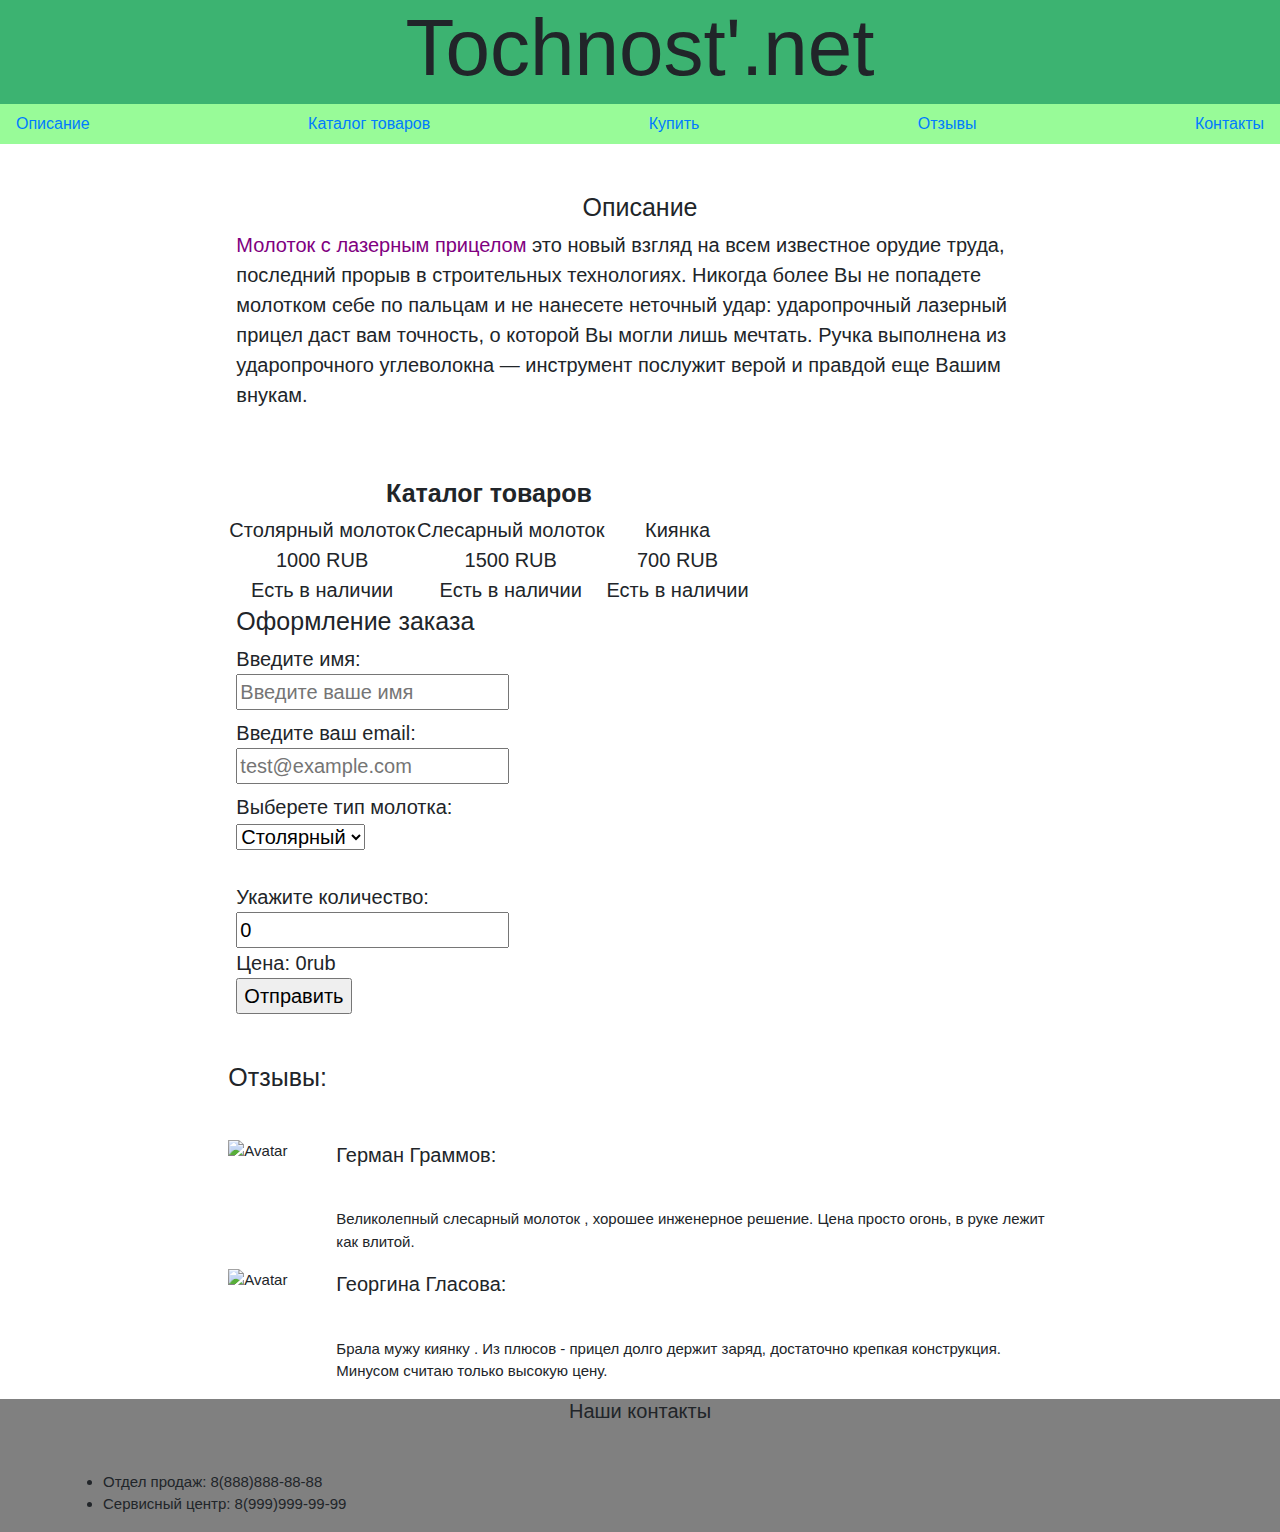
==== commit 34a3b0be: "no img" ====
--- a/index.html
+++ b/index.html
@@ -11,7 +11,7 @@
   </head>
     <body>
   	<header class="lable">
-          <img  class= "lable_pic" src="https://cdn1.savepice.ru/uploads/2019/10/26/af5541d65dede0a915786d0057f0ec34-full.png" alt="Логотип">
+         <!--<img  class= "lable_pic" src="https://cdn1.savepice.ru/uploads/2019/10/26/af5541d65dede0a915786d0057f0ec34-full.png" alt="Логотип">-->
           <h2 class="lable_text"> Tochnost'.net </h2>
     </header>
 
@@ -30,7 +30,7 @@
           	<div itemscope itemtype="http://schema.org/Product">
           	<h2 class="text text-center"> Описание</h2>
           <div id = "description" >
-          	<img class="descriotion_photo" src="https://cdn1.savepice.ru/uploads/2019/10/24/b4ce744ddfd2f4634ee68e21ec71879b-full.png" alt="photo" itemprop="image"> 
+          	<!--<img class="descriotion_photo" src="https://cdn1.savepice.ru/uploads/2019/10/24/b4ce744ddfd2f4634ee68e21ec71879b-full.png" alt="photo" itemprop="image"> -->
           	<p class="ml-2" itemprop="description">
           	<span class="description_name" itemprop="name"> Молоток с лазерным прицелом </span> это новый взгляд на всем известное орудие труда, последний прорыв в строительных технологиях. Никогда более Вы не попадете молотком себе по пальцам и не нанесете неточный удар: ударопрочный лазерный прицел даст вам точность, о которой Вы могли лишь мечтать. Ручка выполнена из ударопрочного углеволокна — инструмент послужит верой и правдой еще Вашим внукам.
     	 </p>
@@ -55,9 +55,9 @@
                   </td>
             </tr>
             <tr>
-            	<td><img class="carpentry_photo" src="https://cdn1.savepice.ru/uploads/2019/10/27/70fcc312b13a04d8a5c40d1fa50fb2dc-full.jpg" alt="Stolyarn"></td>
+            	<!--<td><img class="carpentry_photo" src="https://cdn1.savepice.ru/uploads/2019/10/27/70fcc312b13a04d8a5c40d1fa50fb2dc-full.jpg" alt="Stolyarn"></td>
             	<td><img class="bench_photo" src="https://cdn1.savepice.ru/uploads/2019/10/27/239a6a0fc2aeca2157428939f1c99d92-full.jpg" alt="Slesarn"></td>
-            	<td><img class="mallet_photo" src="https://cdn1.savepice.ru/uploads/2019/10/27/b20223275e0c26c595c1d966b928ec13-full.png" alt="Kiyan"></td>
+            	<td><img class="mallet_photo" src="https://cdn1.savepice.ru/uploads/2019/10/27/b20223275e0c26c595c1d966b928ec13-full.png" alt="Kiyan"></td>-->
             </tr>
         </table>
     </div>
@@ -148,10 +148,10 @@
 </div>
 	<div class="col-xs-2 col-md-3">
 	  <a itemprop="sameAs" href= "https://vk.com" >
-        <img class="soc mr-2" src="http://kosmoskino42.ru/wp-content/uploads/2016/11/LogoVK_200_thumb1.png" alt="vk">
+        <!--<img class="soc mr-2" src="http://kosmoskino42.ru/wp-content/uploads/2016/11/LogoVK_200_thumb1.png" alt="vk">-->
       </a>
 	  <a itemprop="sameAs" href= "https://facebook.com">
-	    <img class="soc" src="https://img.utdstc.com/icons/facebook-android.png:l" alt="fb">
+	    <!--<img class="soc" src="https://img.utdstc.com/icons/facebook-android.png:l" alt="fb">-->
 	  </a>
 	</div>
 </div>
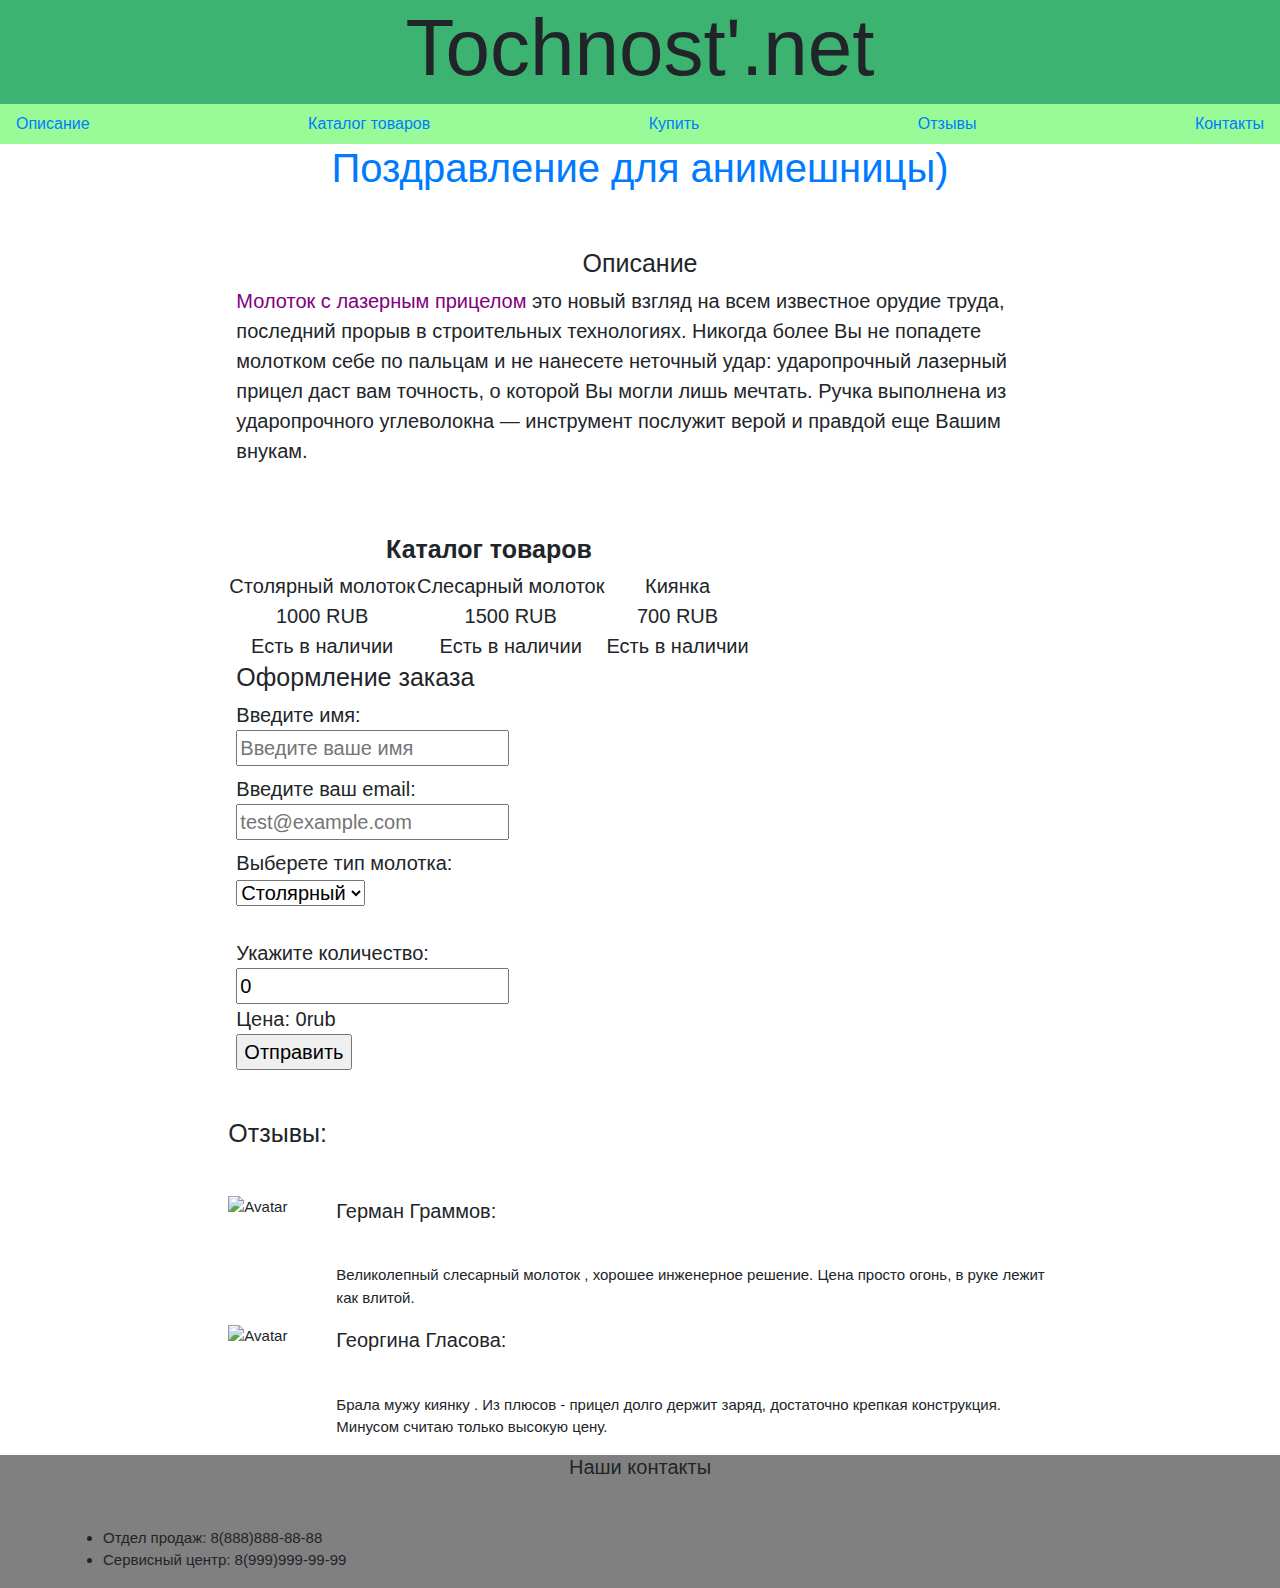
==== commit 946892c2: "Update index.html" ====
--- a/index.html
+++ b/index.html
@@ -22,6 +22,7 @@
       <a href="#reviews" title="reviews">Отзывы</a>
       <a href="#contacts" title="contacts">Контакты</a>
     </nav>
+	     <center><h1 id = 'anime'><a href="anime/anime.html" title="anime">Поздравление для анимешницы)</a></h1></center>
 <div class="content">
   <div class = "container-fluid">
         <div class = "row">
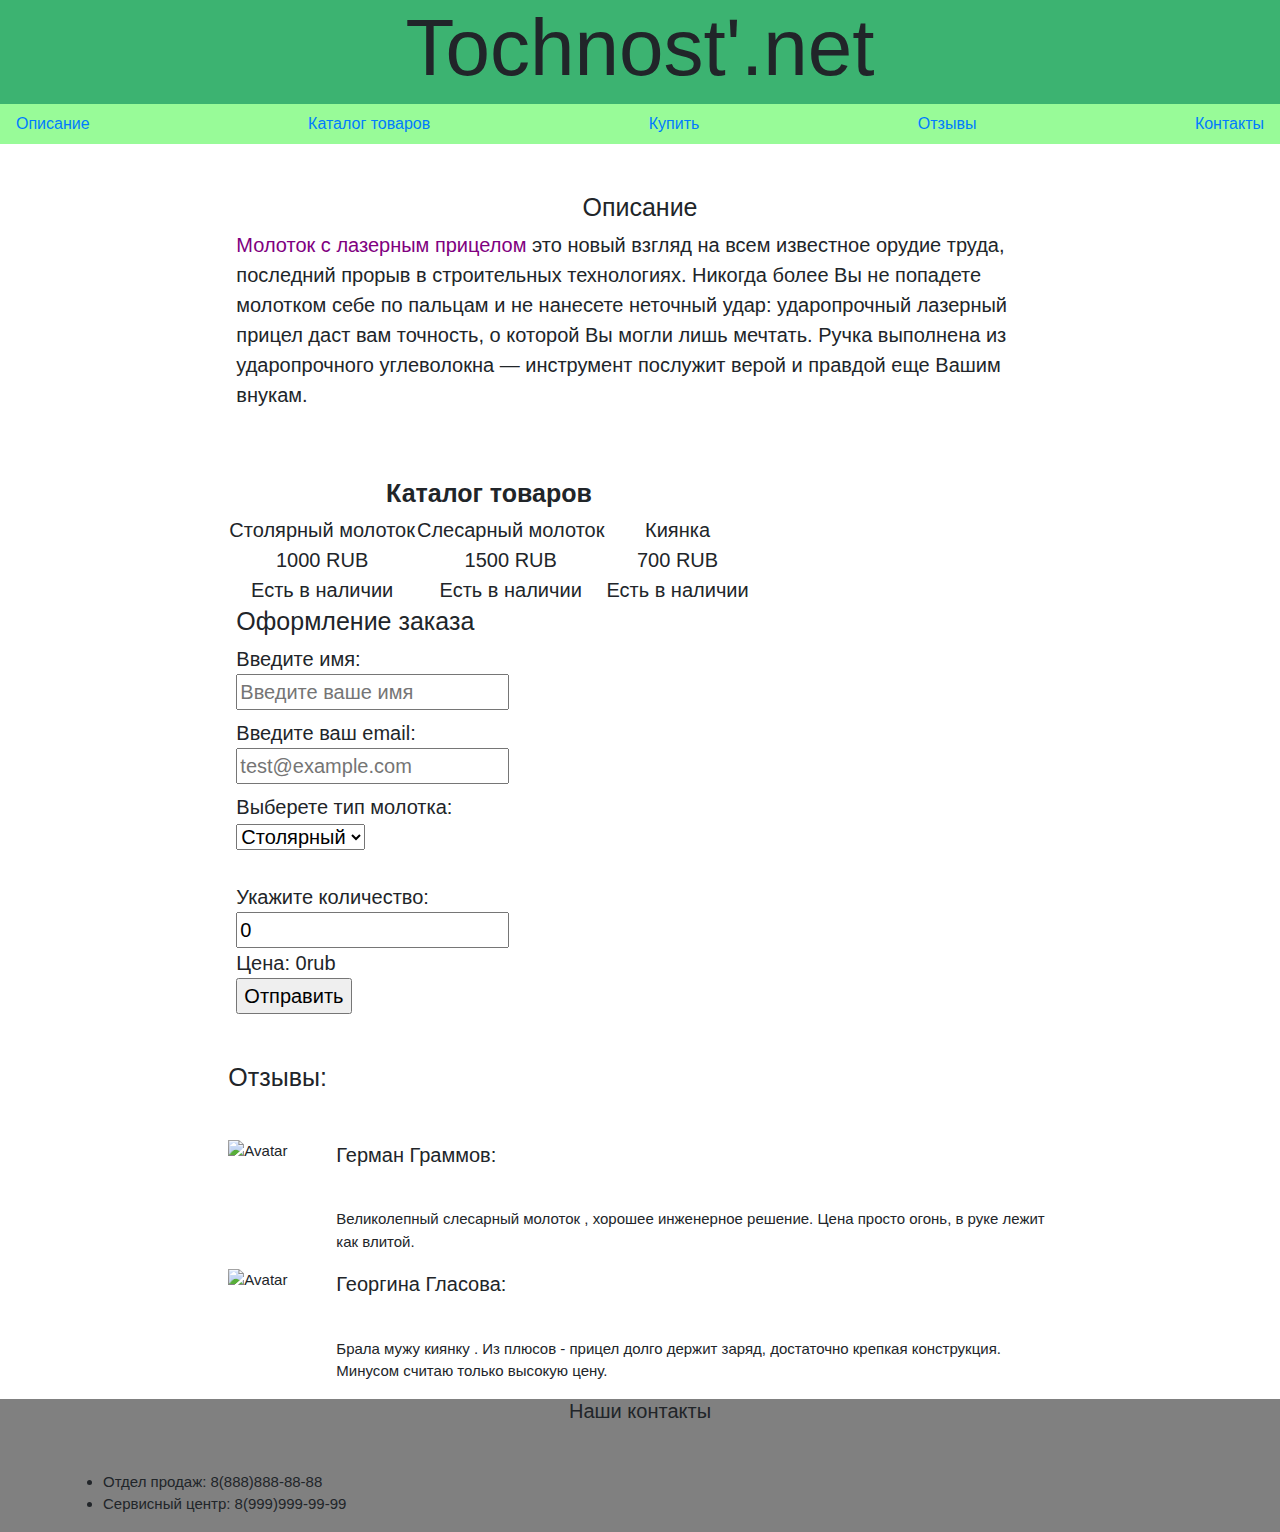
==== commit d4fab85c: "Update index.html" ====
--- a/index.html
+++ b/index.html
@@ -22,7 +22,7 @@
       <a href="#reviews" title="reviews">Отзывы</a>
       <a href="#contacts" title="contacts">Контакты</a>
     </nav>
-	     <center><h1 id = 'anime'><a href="anime/anime.html" title="anime">Поздравление для анимешницы)</a></h1></center>
+	     <!--<center><h1 id = 'anime'><a href="anime/anime.html" title="anime">Поздравление для анимешницы)</a></h1></center>-->
 <div class="content">
   <div class = "container-fluid">
         <div class = "row">
